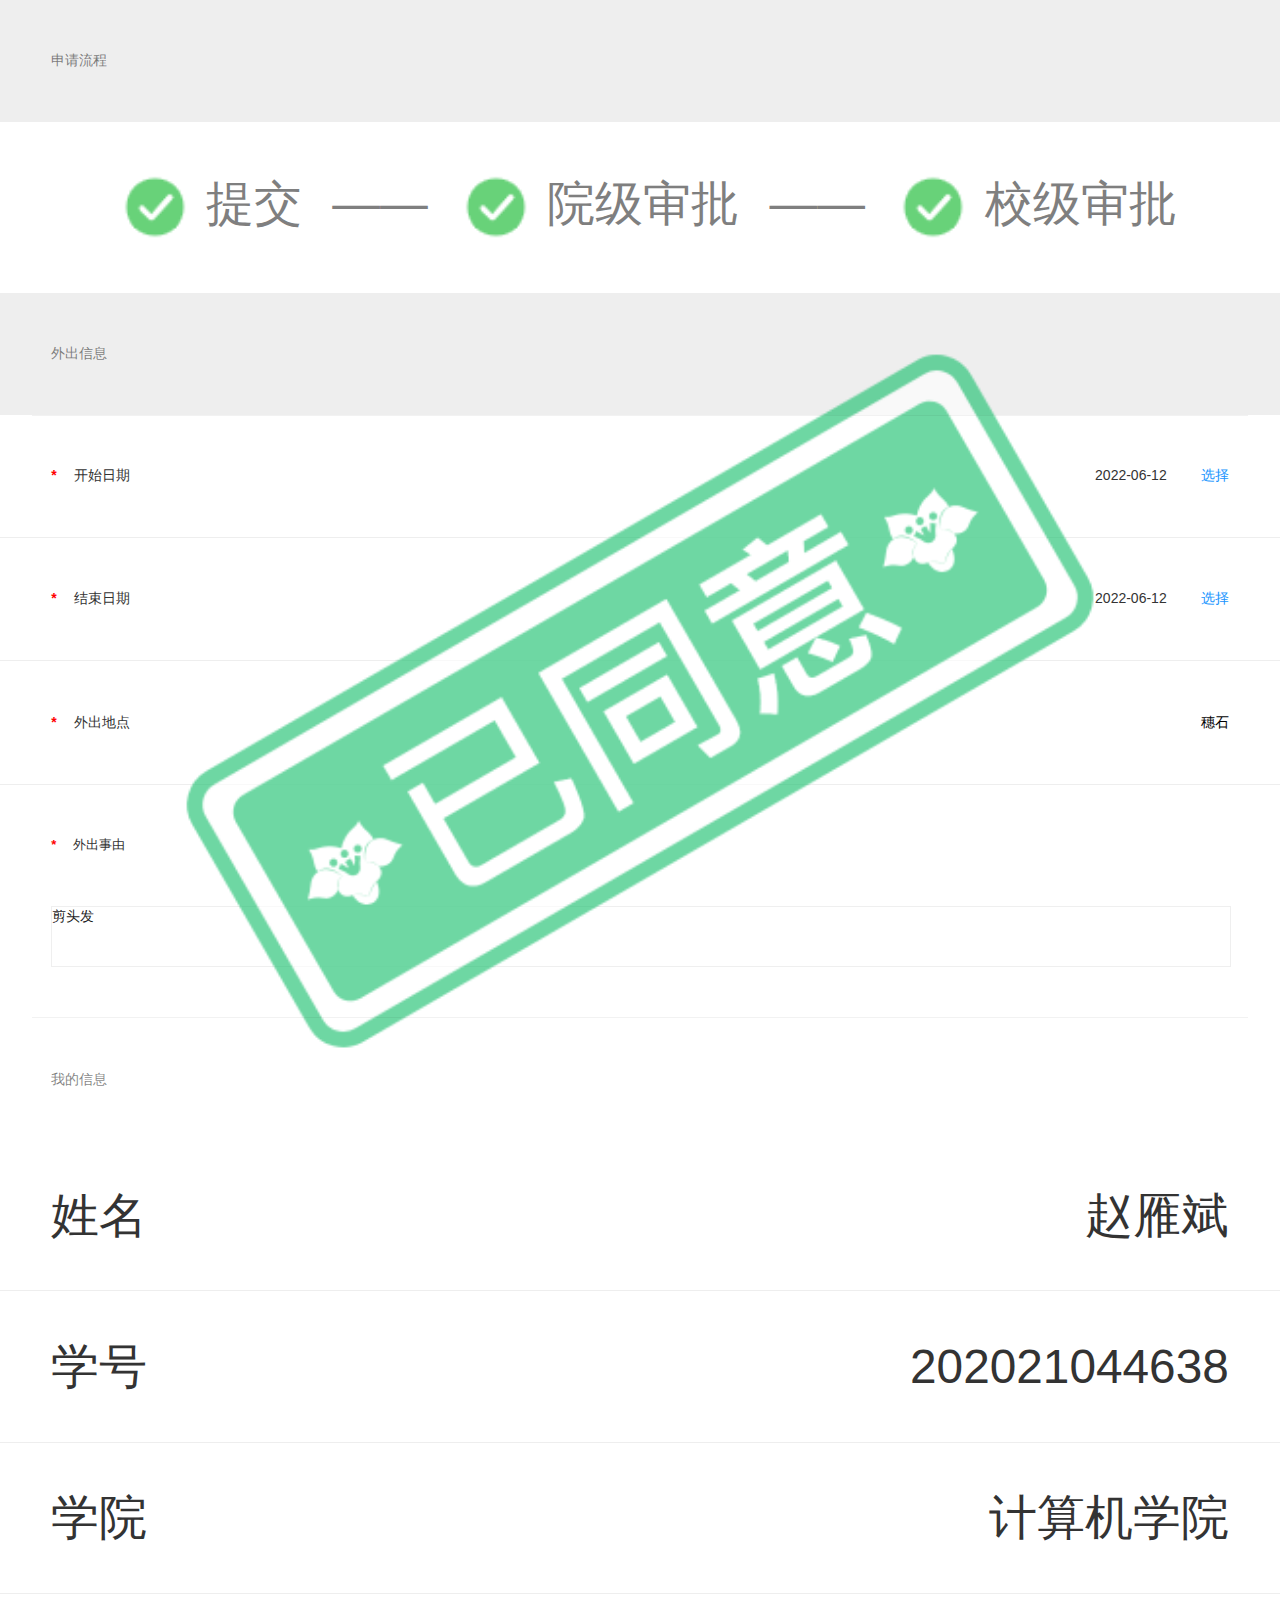
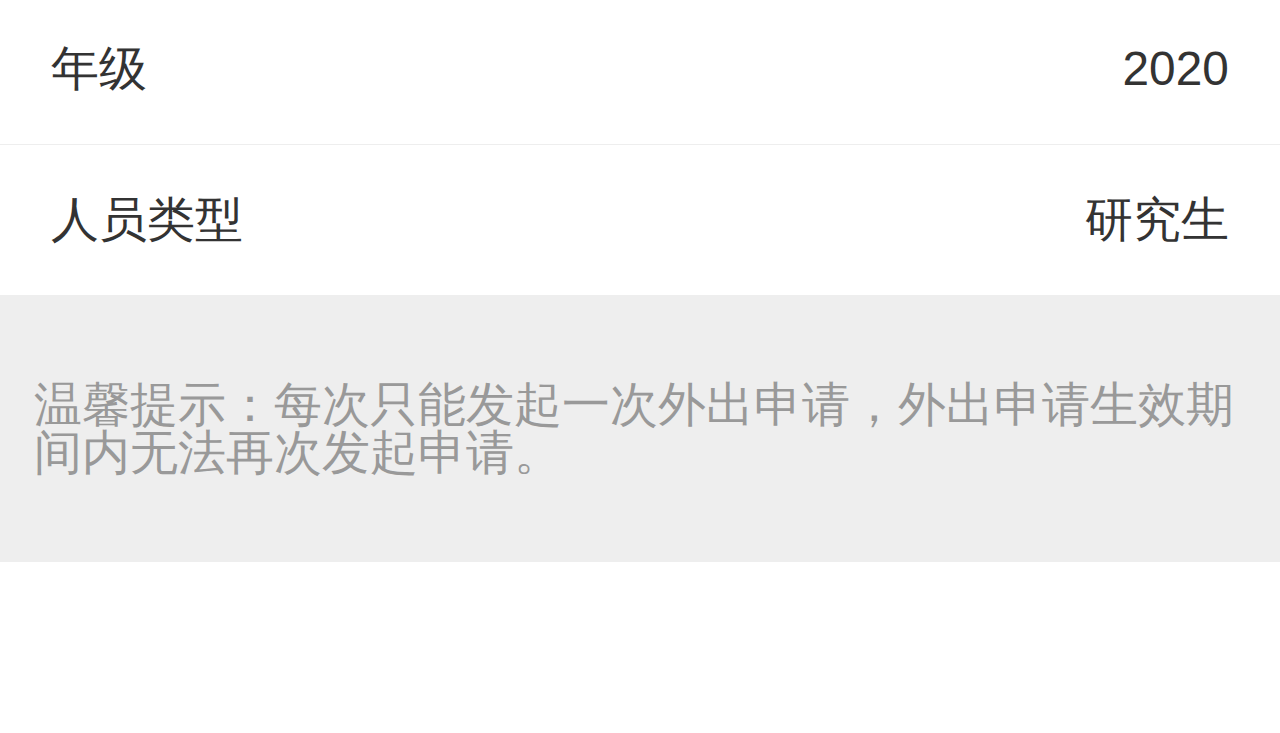
==== apply.html @ 16295811 "Update apply.html" ====
<!DOCTYPE html>
<!-- saved from url=(0040)http://42.193.177.31/door/out/apply.html -->
<html>
  <script type="text/javascript">
    var spector
    var captureOnLoad = false
    var captureOffScreen = false
    window.__SPECTOR_Canvases = []
    ;(function () {
      var __SPECTOR_Origin_EXTENSION_GetContext =
        HTMLCanvasElement.prototype.getContext
      HTMLCanvasElement.prototype.__SPECTOR_Origin_EXTENSION_GetContext =
        __SPECTOR_Origin_EXTENSION_GetContext

      if (typeof OffscreenCanvas !== 'undefined') {
        var __SPECTOR_Origin_EXTENSION_OffscreenGetContext =
          OffscreenCanvas.prototype.getContext
        OffscreenCanvas.prototype.__SPECTOR_Origin_EXTENSION_OffscreenGetContext =
          __SPECTOR_Origin_EXTENSION_OffscreenGetContext

        OffscreenCanvas.prototype.getContext = function () {
          var context = null
          if (!arguments.length) {
            return context
          }

          if (arguments.length === 1) {
            context = this.__SPECTOR_Origin_EXTENSION_OffscreenGetContext(
              arguments[0]
            )
            if (context === null) {
              return context
            }
          } else if (arguments.length === 2) {
            context = this.__SPECTOR_Origin_EXTENSION_OffscreenGetContext(
              arguments[0],
              arguments[1]
            )
            if (context === null) {
              return context
            }
          }

          var contextNames = [
            'webgl',
            'experimental-webgl',
            'webgl2',
            'experimental-webgl2',
          ]
          if (contextNames.indexOf(arguments[0]) !== -1) {
            // context.canvas.setAttribute("__spector_context_type", arguments[0]);
            // Notify the page a canvas is available.
            var myEvent = new CustomEvent('SpectorWebGLCanvasAvailableEvent')
            document.dispatchEvent(myEvent)
            this.id = 'Offscreen'
            window.__SPECTOR_Canvases.push(this)

            if (captureOnLoad) {
              // Ensures canvas is in the dom to capture the one we are currently tracking.
              if (false) {
                spector.captureContext(context, 500, false, false)
                captureOnLoad = false
              }
            }
          }

          return context
        }
      }

      HTMLCanvasElement.prototype.getContext = function () {
        var context = null
        if (!arguments.length) {
          return context
        }

        if (arguments.length === 1) {
          context = this.__SPECTOR_Origin_EXTENSION_GetContext(arguments[0])
          if (context === null) {
            return context
          }
        } else if (arguments.length === 2) {
          context = this.__SPECTOR_Origin_EXTENSION_GetContext(
            arguments[0],
            arguments[1]
          )
          if (context === null) {
            return context
          }
        }

        var contextNames = [
          'webgl',
          'experimental-webgl',
          'webgl2',
          'experimental-webgl2',
        ]
        if (contextNames.indexOf(arguments[0]) !== -1) {
          context.canvas.setAttribute('__spector_context_type', arguments[0])
          // Notify the page a canvas is available.
          var myEvent = new CustomEvent('SpectorWebGLCanvasAvailableEvent')
          document.dispatchEvent(myEvent)

          if (captureOffScreen) {
            var found = false
            for (var i = 0; i < window.__SPECTOR_Canvases.length; i++) {
              if (window.__SPECTOR_Canvases[i] === this) {
                found = true
                break
              }
            }
            if (!found) {
              window.__SPECTOR_Canvases.push(this)
            }
          }

          if (captureOnLoad) {
            // Ensures canvas is in the dom to capture the one we are currently tracking.
            if (this.parentElement || false) {
              spector.captureContext(context, 500, false, false)
              captureOnLoad = false
            }
          }
        }

        return context
      }
    })()
  </script>
  <head>
    <meta http-equiv="Content-Type" content="text/html; charset=UTF-8" />

    <meta name="x5-fullscreen" content="true" />
    <meta name="full-screen" content="yes" />
    <meta http-equiv="X-UA-Compatible" content="IE=edge" />
    <meta
      name="viewport"
      content="width=device-width,initial-scale=1,minimum-scale=1,maximum-scale=1,user-scalable=no"
    />
    <meta http-equiv="cache-control" content="max-age=0" />
    <meta http-equiv="cache-control" content="no-cache" />
    <meta http-equiv="expires" content="Tue, 01 Jan 1980 1:00:00 GMT" />
    <meta
      http-equiv="Cache-Control"
      content="no-cache, no-store, must-revalidate"
    />
    <meta http-equiv="Pragma" content="no-cache" />
    <meta http-equiv="Expires" content="0" />
    <title>外出申请</title>
    <link rel="stylesheet" href="./外出申请_files/layui.css" />
    <link rel="stylesheet" href="./外出申请_files/weui.css" />
    <link rel="stylesheet" href="./外出申请_files/apply.css" />
    <link
      id="layuicss-laydate"
      rel="stylesheet"
      href="./外出申请_files/laydate.css"
      media="all"
    />
    <link
      id="layuicss-layer"
      rel="stylesheet"
      href="./外出申请_files/layer.css"
      media="all"
    />
    <link
      id="layuicss-skincodecss"
      rel="stylesheet"
      href="./外出申请_files/code.css"
      media="all"
    />
  </head>
  <body>
    <div id="container">
      <!-- 加载中 -->
      <div class="loading_mask" style="display: none"></div>
      <div class="loading_tip" style="display: none">
        <div class="loading_img">
          <i class="weui-loading"></i>
        </div>
        <div class="">加载中...</div>
      </div>

      <div
        class="weui-toptips weui-toptips_warn"
        id="topTips"
        style="display: none"
      >
        错误提示
      </div>

      <div class="js_dialog" id="confirmDialog" style="display: none">
        <div class="weui-mask"></div>
        <div class="weui-dialog">
          <div class="weui-dialog__hd">
            <strong class="weui-dialog__title"></strong>
          </div>
          <div class="weui-dialog__bd" id="confirmText"></div>
          <div class="weui-dialog__ft">
            <a
              href="javascript:"
              class="weui-dialog__btn weui-dialog__btn_primary"
              id="confirmBtn"
              onclick="Global_FN.closeDialog()"
              >确认</a
            >
          </div>
        </div>
      </div>

      <div id="weuiToast" style="display: none">
        <div class="weui-mask_transparent"></div>
        <div class="weui-toast weui-toast_text">
          <p class="weui-toast__content" id="toastText"></p>
        </div>
      </div>

      <div class="main">
        <form class="input-group layui-form" lay-filter="filter_form">
          <div class="weui-cells__group weui-cells__group_form">
            <div class="weui-cells__title">申请流程</div>
            <div class="step_box">
              <div class="step line">
                <img src="./外出申请_files/true.png" /><span>提交</span>
              </div>
              <div class="step line">
                <img src="./外出申请_files/true.png" /><span>院级审批</span>
              </div>
              <div class="step">
                <img src="./外出申请_files/true.png" /><span>校级审批</span>
              </div>
            </div>

            <div class="weui-cells__title">外出信息</div>
            <div class="weui-cells weui-cells_form">
              <div class="info_list">
                <div><span class="bt">*</span>开始日期</div>
                <div class="form_select">
                  <div class="dOutStartDate">2022-06-12</div>
                  <span id="dOutStartDate">选择</span>
                </div>
              </div>

              <div class="info_list">
                <div><span class="bt">*</span>结束日期</div>
                <div class="form_select">
                  <div class="dOutEndDate">2022-06-12</div>
                  <span id="dOutEndDate">选择</span>
                </div>
              </div>

              <div class="info_list">
                <div><span class="bt">*</span>外出地点</div>
                <input
                  type="text"
                  name="sOutAddress"
                  placeholder="-"
                  autocomplete="off"
                  value="穗石"
                />
              </div>

              <div
                class="weui-input-row"
                style="padding: 0 .3rem .3rem; .3rem;"
              >
                <label class="smTitle"
                  ><span class="bt">*</span
                  ><span class="sNowAddr_required">外出事由</span>
                </label>
                <div class="weui-cell" style="padding: 0rem">
                  <div class="weui-cell__bd">
                    <textarea
                      class="weui-textarea"
                      name="sOutReason"
                      placeholder=""
                      rows="3"
                      style="border: 1px solid #efefef"
                    >
剪头发</textarea
                    >
                  </div>
                </div>
              </div>
            </div>

            <div class="weui-cells__title">我的信息</div>
            <div class="info_box">
              <div class="info_list"><span>姓名</span><span>赵雁斌</span></div>
              <div class="info_list">
                <span>学号</span><span>202021044638</span>
              </div>
              <div class="info_list">
                <span>学院</span><span>计算机学院</span>
              </div>
              <div class="info_list"><span>年级</span><span>2020</span></div>
              <div class="info_list">
                <span>人员类型</span><span>研究生</span>
              </div>
            </div>

            <div class="bottomTips">
              温馨提示：每次只能发起一次外出申请，外出申请生效期间内无法再次发起申请。
            </div>

            <div
              class="btn_add"
              onclick="Global_FN.sub()"
              style="display: none"
            >
              提交
            </div>
            <div
              class="btn_cancel"
              onclick="Global_FN.cancel()"
              style="display: none"
            >
              撤销
            </div>
          </div>
        </form>
      </div>

      <div class="logo_box" style="display: block">
        <img id="logo" src="./外出申请_files/pass.png" alt="" />
      </div>
      <div class="disabled_mask" style="display: block"></div>
    </div>

    <script
      type="text/javascript"
      src="./外出申请_files/layui.js.下载"
    ></script>
    <script type="text/javascript" src="./外出申请_files/weui.js.下载"></script>
    <script
      type="text/javascript"
      src="./外出申请_files/SysUtils.js.下载"
    ></script>
    <script src="./外出申请_files/jweixin-1.2.0.js.下载"></script>
    <script
      type="text/javascript"
      src="./外出申请_files/apply.js.下载"
    ></script>

    <script>
      mendeleyWebImporter = {
        downloadPdfs(e, t) {
          return this._call('downloadPdfs', [e, t])
        },
        open() {
          return this._call('open', [])
        },
        setLoginToken(e) {
          return this._call('setLoginToken', [e])
        },
        _call(methodName, methodArgs) {
          const id = Math.random()
          window.postMessage(
            { id, token: '0.821122293636531', methodName, methodArgs },
            'http://42.193.177.31'
          )
          return new Promise((resolve) => {
            const listener = window.addEventListener('message', (event) => {
              const data = event.data
              if (
                typeof data !== 'object' ||
                !('result' in data) ||
                data.id !== id
              )
                return
              window.removeEventListener('message', listener)
              resolve(data.result)
            })
          })
        },
      }
    </script>
  </body>
</html>
---- 外出申请_files/layui.css ----
.layui-inline,img{display:inline-block;vertical-align:middle}h1,h2,h3,h4,h5,h6{font-weight:400}a,body{color:#333}.layui-edge,.layui-header,.layui-inline,.layui-main{position:relative}.layui-edge,hr{height:0;overflow:hidden}.layui-layout-body,.layui-side,.layui-side-scroll{overflow-x:hidden}.layui-btn,.layui-edge,.layui-inline,img{vertical-align:middle}.layui-btn,.layui-disabled,.layui-icon,.layui-unselect{-moz-user-select:none;-webkit-user-select:none;-ms-user-select:none}.layui-edge,.layui-elip,hr{overflow:hidden}blockquote,body,button,dd,div,dl,dt,form,h1,h2,h3,h4,h5,h6,input,li,ol,p,pre,td,textarea,th,ul{margin:0;padding:0;-webkit-tap-highlight-color:rgba(0,0,0,0)}a:active,a:hover{outline:0}img{border:none}li{list-style:none}table{border-collapse:collapse;border-spacing:0}h4,h5,h6{font-size:100%}button,input,optgroup,option,select,textarea{font-family:inherit;font-size:inherit;font-style:inherit;font-weight:inherit;outline:0}pre{white-space:pre-wrap;white-space:-moz-pre-wrap;white-space:-pre-wrap;white-space:-o-pre-wrap;word-wrap:break-word}body{line-height:1.6;color:rgba(0,0,0,.85);font:14px Helvetica Neue,Helvetica,PingFang SC,Tahoma,Arial,sans-serif}hr{line-height:0;margin:10px 0;padding:0;border:none!important;border-bottom:1px solid #eee!important;clear:both;background:0 0}a{text-decoration:none}a:hover{color:#777}a cite{font-style:normal;*cursor:pointer}.layui-border-box,.layui-border-box *{box-sizing:border-box}.layui-box,.layui-box *{box-sizing:content-box}.layui-clear{clear:both;*zoom:1}.layui-clear:after{content:'\20';clear:both;*zoom:1;display:block;height:0}.layui-inline{*display:inline;*zoom:1}.layui-btn,.layui-btn-group,.layui-edge{display:inline-block}.layui-edge{width:0;border-width:6px;border-style:dashed;border-color:transparent}.layui-edge-top{top:-4px;border-bottom-color:#999;border-bottom-style:solid}.layui-edge-right{border-left-color:#999;border-left-style:solid}.layui-edge-bottom{top:2px;border-top-color:#999;border-top-style:solid}.layui-edge-left{border-right-color:#999;border-right-style:solid}.layui-elip{text-overflow:ellipsis;white-space:nowrap}.layui-disabled,.layui-disabled:hover{color:#d2d2d2!important;cursor:not-allowed!important}.layui-circle{border-radius:100%}.layui-show{display:block!important}.layui-hide{display:none!important}.layui-show-v{visibility:visible!important}.layui-hide-v{visibility:hidden!important}@font-face{font-family:layui-icon;src:url(../font/iconfont.eot?v=256);src:url(../font/iconfont.eot?v=256#iefix) format('embedded-opentype'),url(../font/iconfont.woff2?v=256) format('woff2'),url(../font/iconfont.woff?v=256) format('woff'),url(../font/iconfont.ttf?v=256) format('truetype'),url(../font/iconfont.svg?v=256#layui-icon) format('svg')}.layui-icon{font-family:layui-icon!important;font-size:16px;font-style:normal;-webkit-font-smoothing:antialiased;-moz-osx-font-smoothing:grayscale}.layui-icon-reply-fill:before{content:"\e611"}.layui-icon-set-fill:before{content:"\e614"}.layui-icon-menu-fill:before{content:"\e60f"}.layui-icon-search:before{content:"\e615"}.layui-icon-share:before{content:"\e641"}.layui-icon-set-sm:before{content:"\e620"}.layui-icon-engine:before{content:"\e628"}.layui-icon-close:before{content:"\1006"}.layui-icon-close-fill:before{content:"\1007"}.layui-icon-chart-screen:before{content:"\e629"}.layui-icon-star:before{content:"\e600"}.layui-icon-circle-dot:before{content:"\e617"}.layui-icon-chat:before{content:"\e606"}.layui-icon-release:before{content:"\e609"}.layui-icon-list:before{content:"\e60a"}.layui-icon-chart:before{content:"\e62c"}.layui-icon-ok-circle:before{content:"\1005"}.layui-icon-layim-theme:before{content:"\e61b"}.layui-icon-table:before{content:"\e62d"}.layui-icon-right:before{content:"\e602"}.layui-icon-left:before{content:"\e603"}.layui-icon-cart-simple:before{content:"\e698"}.layui-icon-face-cry:before{content:"\e69c"}.layui-icon-face-smile:before{content:"\e6af"}.layui-icon-survey:before{content:"\e6b2"}.layui-icon-tree:before{content:"\e62e"}.layui-icon-ie:before{content:"\e7bb"}.layui-icon-upload-circle:before{content:"\e62f"}.layui-icon-add-circle:before{content:"\e61f"}.layui-icon-download-circle:before{content:"\e601"}.layui-icon-templeate-1:before{content:"\e630"}.layui-icon-util:before{content:"\e631"}.layui-icon-face-surprised:before{content:"\e664"}.layui-icon-edit:before{content:"\e642"}.layui-icon-speaker:before{content:"\e645"}.layui-icon-down:before{content:"\e61a"}.layui-icon-file:before{content:"\e621"}.layui-icon-layouts:before{content:"\e632"}.layui-icon-rate-half:before{content:"\e6c9"}.layui-icon-add-circle-fine:before{content:"\e608"}.layui-icon-prev-circle:before{content:"\e633"}.layui-icon-read:before{content:"\e705"}.layui-icon-404:before{content:"\e61c"}.layui-icon-carousel:before{content:"\e634"}.layui-icon-help:before{content:"\e607"}.layui-icon-code-circle:before{content:"\e635"}.layui-icon-windows:before{content:"\e67f"}.layui-icon-water:before{content:"\e636"}.layui-icon-username:before{content:"\e66f"}.layui-icon-find-fill:before{content:"\e670"}.layui-icon-about:before{content:"\e60b"}.layui-icon-location:before{content:"\e715"}.layui-icon-up:before{content:"\e619"}.layui-icon-pause:before{content:"\e651"}.layui-icon-date:before{content:"\e637"}.layui-icon-layim-uploadfile:before{content:"\e61d"}.layui-icon-delete:before{content:"\e640"}.layui-icon-play:before{content:"\e652"}.layui-icon-top:before{content:"\e604"}.layui-icon-firefox:before{content:"\e686"}.layui-icon-friends:before{content:"\e612"}.layui-icon-refresh-3:before{content:"\e9aa"}.layui-icon-ok:before{content:"\e605"}.layui-icon-layer:before{content:"\e638"}.layui-icon-face-smile-fine:before{content:"\e60c"}.layui-icon-dollar:before{content:"\e659"}.layui-icon-group:before{content:"\e613"}.layui-icon-layim-download:before{content:"\e61e"}.layui-icon-picture-fine:before{content:"\e60d"}.layui-icon-link:before{content:"\e64c"}.layui-icon-diamond:before{content:"\e735"}.layui-icon-log:before{content:"\e60e"}.layui-icon-key:before{content:"\e683"}.layui-icon-rate-solid:before{content:"\e67a"}.layui-icon-fonts-del:before{content:"\e64f"}.layui-icon-unlink:before{content:"\e64d"}.layui-icon-fonts-clear:before{content:"\e639"}.layui-icon-triangle-r:before{content:"\e623"}.layui-icon-circle:before{content:"\e63f"}.layui-icon-radio:before{content:"\e643"}.layui-icon-align-center:before{content:"\e647"}.layui-icon-align-right:before{content:"\e648"}.layui-icon-align-left:before{content:"\e649"}.layui-icon-loading-1:before{content:"\e63e"}.layui-icon-return:before{content:"\e65c"}.layui-icon-fonts-strong:before{content:"\e62b"}.layui-icon-upload:before{content:"\e67c"}.layui-icon-dialogue:before{content:"\e63a"}.layui-icon-video:before{content:"\e6ed"}.layui-icon-headset:before{content:"\e6fc"}.layui-icon-cellphone-fine:before{content:"\e63b"}.layui-icon-add-1:before{content:"\e654"}.layui-icon-face-smile-b:before{content:"\e650"}.layui-icon-fonts-html:before{content:"\e64b"}.layui-icon-screen-full:before{content:"\e622"}.layui-icon-form:before{content:"\e63c"}.layui-icon-cart:before{content:"\e657"}.layui-icon-camera-fill:before{content:"\e65d"}.layui-icon-tabs:before{content:"\e62a"}.layui-icon-heart-fill:before{content:"\e68f"}.layui-icon-fonts-code:before{content:"\e64e"}.layui-icon-ios:before{content:"\e680"}.layui-icon-at:before{content:"\e687"}.layui-icon-fire:before{content:"\e756"}.layui-icon-set:before{content:"\e716"}.layui-icon-fonts-u:before{content:"\e646"}.layui-icon-triangle-d:before{content:"\e625"}.layui-icon-tips:before{content:"\e702"}.layui-icon-picture:before{content:"\e64a"}.layui-icon-more-vertical:before{content:"\e671"}.layui-icon-bluetooth:before{content:"\e689"}.layui-icon-flag:before{content:"\e66c"}.layui-icon-loading:before{content:"\e63d"}.layui-icon-fonts-i:before{content:"\e644"}.layui-icon-refresh-1:before{content:"\e666"}.layui-icon-rmb:before{content:"\e65e"}.layui-icon-addition:before{content:"\e624"}.layui-icon-home:before{content:"\e68e"}.layui-icon-time:before{content:"\e68d"}.layui-icon-user:before{content:"\e770"}.layui-icon-notice:before{content:"\e667"}.layui-icon-chrome:before{content:"\e68a"}.layui-icon-edge:before{content:"\e68b"}.layui-icon-login-weibo:before{content:"\e675"}.layui-icon-voice:before{content:"\e688"}.layui-icon-upload-drag:before{content:"\e681"}.layui-icon-login-qq:before{content:"\e676"}.layui-icon-snowflake:before{content:"\e6b1"}.layui-icon-heart:before{content:"\e68c"}.layui-icon-logout:before{content:"\e682"}.layui-icon-file-b:before{content:"\e655"}.layui-icon-template:before{content:"\e663"}.layui-icon-transfer:before{content:"\e691"}.layui-icon-auz:before{content:"\e672"}.layui-icon-console:before{content:"\e665"}.layui-icon-app:before{content:"\e653"}.layui-icon-prev:before{content:"\e65a"}.layui-icon-website:before{content:"\e7ae"}.layui-icon-next:before{content:"\e65b"}.layui-icon-component:before{content:"\e857"}.layui-icon-android:before{content:"\e684"}.layui-icon-more:before{content:"\e65f"}.layui-icon-login-wechat:before{content:"\e677"}.layui-icon-shrink-right:before{content:"\e668"}.layui-icon-spread-left:before{content:"\e66b"}.layui-icon-camera:before{content:"\e660"}.layui-icon-note:before{content:"\e66e"}.layui-icon-refresh:before{content:"\e669"}.layui-icon-female:before{content:"\e661"}.layui-icon-male:before{content:"\e662"}.layui-icon-screen-restore:before{content:"\e758"}.layui-icon-password:before{content:"\e673"}.layui-icon-senior:before{content:"\e674"}.layui-icon-theme:before{content:"\e66a"}.layui-icon-tread:before{content:"\e6c5"}.layui-icon-praise:before{content:"\e6c6"}.layui-icon-star-fill:before{content:"\e658"}.layui-icon-rate:before{content:"\e67b"}.layui-icon-template-1:before{content:"\e656"}.layui-icon-vercode:before{content:"\e679"}.layui-icon-service:before{content:"\e626"}.layui-icon-cellphone:before{content:"\e678"}.layui-icon-print:before{content:"\e66d"}.layui-icon-cols:before{content:"\e610"}.layui-icon-wifi:before{content:"\e7e0"}.layui-icon-export:before{content:"\e67d"}.layui-icon-rss:before{content:"\e808"}.layui-icon-slider:before{content:"\e714"}.layui-icon-email:before{content:"\e618"}.layui-icon-subtraction:before{content:"\e67e"}.layui-icon-mike:before{content:"\e6dc"}.layui-icon-light:before{content:"\e748"}.layui-icon-gift:before{content:"\e627"}.layui-icon-mute:before{content:"\e685"}.layui-icon-reduce-circle:before{content:"\e616"}.layui-icon-music:before{content:"\e690"}.layui-main{width:1140px;margin:0 auto}.layui-header{z-index:1000;height:60px}.layui-header a:hover{transition:all .5s;-webkit-transition:all .5s}.layui-side{position:fixed;left:0;top:0;bottom:0;z-index:999;width:200px}.layui-side-scroll{position:relative;width:220px;height:100%}.layui-body{position:relative;left:200px;right:0;top:0;bottom:0;z-index:900;width:auto;box-sizing:border-box}.layui-layout-admin .layui-header{position:fixed;top:0;left:0;right:0;background-color:#23262E}.layui-layout-admin .layui-side{top:60px;width:200px;overflow-x:hidden}.layui-layout-admin .layui-body{position:absolute;top:60px;padding-bottom:44px}.layui-layout-admin .layui-main{width:auto;margin:0 15px}.layui-layout-admin .layui-footer{position:fixed;left:200px;right:0;bottom:0;z-index:990;height:44px;line-height:44px;padding:0 15px;box-shadow:-1px 0 4px rgb(0 0 0 / 12%);background-color:#FAFAFA}.layui-layout-admin .layui-logo{position:absolute;left:0;top:0;width:200px;height:100%;line-height:60px;text-align:center;color:#009688;font-size:16px;box-shadow:0 1px 2px 0 rgb(0 0 0 / 15%)}.layui-layout-admin .layui-header .layui-nav{background:0 0}.layui-layout-left{position:absolute!important;left:200px;top:0}.layui-layout-right{position:absolute!important;right:0;top:0}.layui-container{position:relative;margin:0 auto;padding:0 15px;box-sizing:border-box}.layui-fluid{position:relative;margin:0 auto;padding:0 15px}.layui-row:after,.layui-row:before{content:"";display:block;clear:both}.layui-col-lg1,.layui-col-lg10,.layui-col-lg11,.layui-col-lg12,.layui-col-lg2,.layui-col-lg3,.layui-col-lg4,.layui-col-lg5,.layui-col-lg6,.layui-col-lg7,.layui-col-lg8,.layui-col-lg9,.layui-col-md1,.layui-col-md10,.layui-col-md11,.layui-col-md12,.layui-col-md2,.layui-col-md3,.layui-col-md4,.layui-col-md5,.layui-col-md6,.layui-col-md7,.layui-col-md8,.layui-col-md9,.layui-col-sm1,.layui-col-sm10,.layui-col-sm11,.layui-col-sm12,.layui-col-sm2,.layui-col-sm3,.layui-col-sm4,.layui-col-sm5,.layui-col-sm6,.layui-col-sm7,.layui-col-sm8,.layui-col-sm9,.layui-col-xs1,.layui-col-xs10,.layui-col-xs11,.layui-col-xs12,.layui-col-xs2,.layui-col-xs3,.layui-col-xs4,.layui-col-xs5,.layui-col-xs6,.layui-col-xs7,.layui-col-xs8,.layui-col-xs9{position:relative;display:block;box-sizing:border-box}.layui-col-xs1,.layui-col-xs10,.layui-col-xs11,.layui-col-xs12,.layui-col-xs2,.layui-col-xs3,.layui-col-xs4,.layui-col-xs5,.layui-col-xs6,.layui-col-xs7,.layui-col-xs8,.layui-col-xs9{float:left}.layui-col-xs1{width:8.33333333%}.layui-col-xs2{width:16.66666667%}.layui-col-xs3{width:25%}.layui-col-xs4{width:33.33333333%}.layui-col-xs5{width:41.66666667%}.layui-col-xs6{width:50%}.layui-col-xs7{width:58.33333333%}.layui-col-xs8{width:66.66666667%}.layui-col-xs9{width:75%}.layui-col-xs10{width:83.33333333%}.layui-col-xs11{width:91.66666667%}.layui-col-xs12{width:100%}.layui-col-xs-offset1{margin-left:8.33333333%}.layui-col-xs-offset2{margin-left:16.66666667%}.layui-col-xs-offset3{margin-left:25%}.layui-col-xs-offset4{margin-left:33.33333333%}.layui-col-xs-offset5{margin-left:41.66666667%}.layui-col-xs-offset6{margin-left:50%}.layui-col-xs-offset7{margin-left:58.33333333%}.layui-col-xs-offset8{margin-left:66.66666667%}.layui-col-xs-offset9{margin-left:75%}.layui-col-xs-offset10{margin-left:83.33333333%}.layui-col-xs-offset11{margin-left:91.66666667%}.layui-col-xs-offset12{margin-left:100%}@media screen and (max-width:768px){.layui-hide-xs{display:none!important}.layui-show-xs-block{display:block!important}.layui-show-xs-inline{display:inline!important}.layui-show-xs-inline-block{display:inline-block!important}}@media screen and (min-width:768px){.layui-container{width:750px}.layui-hide-sm{display:none!important}.layui-show-sm-block{display:block!important}.layui-show-sm-inline{display:inline!important}.layui-show-sm-inline-block{display:inline-block!important}.layui-col-sm1,.layui-col-sm10,.layui-col-sm11,.layui-col-sm12,.layui-col-sm2,.layui-col-sm3,.layui-col-sm4,.layui-col-sm5,.layui-col-sm6,.layui-col-sm7,.layui-col-sm8,.layui-col-sm9{float:left}.layui-col-sm1{width:8.33333333%}.layui-col-sm2{width:16.66666667%}.layui-col-sm3{width:25%}.layui-col-sm4{width:33.33333333%}.layui-col-sm5{width:41.66666667%}.layui-col-sm6{width:50%}.layui-col-sm7{width:58.33333333%}.layui-col-sm8{width:66.66666667%}.layui-col-sm9{width:75%}.layui-col-sm10{width:83.33333333%}.layui-col-sm11{width:91.66666667%}.layui-col-sm12{width:100%}.layui-col-sm-offset1{margin-left:8.33333333%}.layui-col-sm-offset2{margin-left:16.66666667%}.layui-col-sm-offset3{margin-left:25%}.layui-col-sm-offset4{margin-left:33.33333333%}.layui-col-sm-offset5{margin-left:41.66666667%}.layui-col-sm-offset6{margin-left:50%}.layui-col-sm-offset7{margin-left:58.33333333%}.layui-col-sm-offset8{margin-left:66.66666667%}.layui-col-sm-offset9{margin-left:75%}.layui-col-sm-offset10{margin-left:83.33333333%}.layui-col-sm-offset11{margin-left:91.66666667%}.layui-col-sm-offset12{margin-left:100%}}@media screen and (min-width:992px){.layui-container{width:970px}.layui-hide-md{display:none!important}.layui-show-md-block{display:block!important}.layui-show-md-inline{display:inline!important}.layui-show-md-inline-block{display:inline-block!important}.layui-col-md1,.layui-col-md10,.layui-col-md11,.layui-col-md12,.layui-col-md2,.layui-col-md3,.layui-col-md4,.layui-col-md5,.layui-col-md6,.layui-col-md7,.layui-col-md8,.layui-col-md9{float:left}.layui-col-md1{width:8.33333333%}.layui-col-md2{width:16.66666667%}.layui-col-md3{width:25%}.layui-col-md4{width:33.33333333%}.layui-col-md5{width:41.66666667%}.layui-col-md6{width:50%}.layui-col-md7{width:58.33333333%}.layui-col-md8{width:66.66666667%}.layui-col-md9{width:75%}.layui-col-md10{width:83.33333333%}.layui-col-md11{width:91.66666667%}.layui-col-md12{width:100%}.layui-col-md-offset1{margin-left:8.33333333%}.layui-col-md-offset2{margin-left:16.66666667%}.layui-col-md-offset3{margin-left:25%}.layui-col-md-offset4{margin-left:33.33333333%}.layui-col-md-offset5{margin-left:41.66666667%}.layui-col-md-offset6{margin-left:50%}.layui-col-md-offset7{margin-left:58.33333333%}.layui-col-md-offset8{margin-left:66.66666667%}.layui-col-md-offset9{margin-left:75%}.layui-col-md-offset10{margin-left:83.33333333%}.layui-col-md-offset11{margin-left:91.66666667%}.layui-col-md-offset12{margin-left:100%}}@media screen and (min-width:1200px){.layui-container{width:1170px}.layui-hide-lg{display:none!important}.layui-show-lg-block{display:block!important}.layui-show-lg-inline{display:inline!important}.layui-show-lg-inline-block{display:inline-block!important}.layui-col-lg1,.layui-col-lg10,.layui-col-lg11,.layui-col-lg12,.layui-col-lg2,.layui-col-lg3,.layui-col-lg4,.layui-col-lg5,.layui-col-lg6,.layui-col-lg7,.layui-col-lg8,.layui-col-lg9{float:left}.layui-col-lg1{width:8.33333333%}.layui-col-lg2{width:16.66666667%}.layui-col-lg3{width:25%}.layui-col-lg4{width:33.33333333%}.layui-col-lg5{width:41.66666667%}.layui-col-lg6{width:50%}.layui-col-lg7{width:58.33333333%}.layui-col-lg8{width:66.66666667%}.layui-col-lg9{width:75%}.layui-col-lg10{width:83.33333333%}.layui-col-lg11{width:91.66666667%}.layui-col-lg12{width:100%}.layui-col-lg-offset1{margin-left:8.33333333%}.layui-col-lg-offset2{margin-left:16.66666667%}.layui-col-lg-offset3{margin-left:25%}.layui-col-lg-offset4{margin-left:33.33333333%}.layui-col-lg-offset5{margin-left:41.66666667%}.layui-col-lg-offset6{margin-left:50%}.layui-col-lg-offset7{margin-left:58.33333333%}.layui-col-lg-offset8{margin-left:66.66666667%}.layui-col-lg-offset9{margin-left:75%}.layui-col-lg-offset10{margin-left:83.33333333%}.layui-col-lg-offset11{margin-left:91.66666667%}.layui-col-lg-offset12{margin-left:100%}}.layui-col-space1{margin:-.5px}.layui-col-space1>*{padding:.5px}.layui-col-space2{margin:-1px}.layui-col-space2>*{padding:1px}.layui-col-space4{margin:-2px}.layui-col-space4>*{padding:2px}.layui-col-space5{margin:-2.5px}.layui-col-space5>*{padding:2.5px}.layui-col-space6{margin:-3px}.layui-col-space6>*{padding:3px}.layui-col-space8{margin:-4px}.layui-col-space8>*{padding:4px}.layui-col-space10{margin:-5px}.layui-col-space10>*{padding:5px}.layui-col-space12{margin:-6px}.layui-col-space12>*{padding:6px}.layui-col-space14{margin:-7px}.layui-col-space14>*{padding:7px}.layui-col-space15{margin:-7.5px}.layui-col-space15>*{padding:7.5px}.layui-col-space16{margin:-8px}.layui-col-space16>*{padding:8px}.layui-col-space18{margin:-9px}.layui-col-space18>*{padding:9px}.layui-col-space20{margin:-10px}.layui-col-space20>*{padding:10px}.layui-col-space22{margin:-11px}.layui-col-space22>*{padding:11px}.layui-col-space24{margin:-12px}.layui-col-space24>*{padding:12px}.layui-col-space25{margin:-12.5px}.layui-col-space25>*{padding:12.5px}.layui-col-space26{margin:-13px}.layui-col-space26>*{padding:13px}.layui-col-space28{margin:-14px}.layui-col-space28>*{padding:14px}.layui-col-space30{margin:-15px}.layui-col-space30>*{padding:15px}.layui-btn,.layui-input,.layui-select,.layui-textarea,.layui-upload-button{outline:0;-webkit-appearance:none;transition:all .3s;-webkit-transition:all .3s;box-sizing:border-box}.layui-elem-quote{margin-bottom:10px;padding:15px;line-height:1.6;border-left:5px solid #5FB878;border-radius:0 2px 2px 0;background-color:#FAFAFA}.layui-quote-nm{border-style:solid;border-width:1px 1px 1px 5px;background:0 0}.layui-elem-field{margin-bottom:10px;padding:0;border-width:1px;border-style:solid}.layui-elem-field legend{margin-left:20px;padding:0 10px;font-size:20px;font-weight:300}.layui-field-title{margin:10px 0 20px;border-width:1px 0 0}.layui-field-box{padding:15px}.layui-field-title .layui-field-box{padding:10px 0}.layui-progress{position:relative;height:6px;border-radius:20px;background-color:#eee}.layui-progress-bar{position:absolute;left:0;top:0;width:0;max-width:100%;height:6px;border-radius:20px;text-align:right;background-color:#5FB878;transition:all .3s;-webkit-transition:all .3s}.layui-progress-big,.layui-progress-big .layui-progress-bar{height:18px;line-height:18px}.layui-progress-text{position:relative;top:-20px;line-height:18px;font-size:12px;color:#666}.layui-progress-big .layui-progress-text{position:static;padding:0 10px;color:#fff}.layui-collapse{border-width:1px;border-style:solid;border-radius:2px}.layui-colla-content,.layui-colla-item{border-top-width:1px;border-top-style:solid}.layui-colla-item:first-child{border-top:none}.layui-colla-title{position:relative;height:42px;line-height:42px;padding:0 15px 0 35px;color:#333;background-color:#FAFAFA;cursor:pointer;font-size:14px;overflow:hidden}.layui-colla-content{display:none;padding:10px 15px;line-height:1.6;color:#666}.layui-colla-icon{position:absolute;left:15px;top:0;font-size:14px}.layui-card-body,.layui-card-header,.layui-form-label,.layui-form-mid,.layui-form-select,.layui-input-block,.layui-input-inline,.layui-panel,.layui-textarea{position:relative}.layui-card{margin-bottom:15px;border-radius:2px;background-color:#fff;box-shadow:0 1px 2px 0 rgba(0,0,0,.05)}.layui-card:last-child{margin-bottom:0}.layui-card-header{height:42px;line-height:42px;padding:0 15px;border-bottom:1px solid #f6f6f6;color:#333;border-radius:2px 2px 0 0;font-size:14px}.layui-card-body{padding:10px 15px;line-height:24px}.layui-card-body[pad15]{padding:15px}.layui-card-body[pad20]{padding:20px}.layui-card-body .layui-table{margin:5px 0}.layui-card .layui-tab{margin:0}.layui-panel{border-width:1px;border-style:solid;border-radius:2px;box-shadow:1px 1px 4px rgb(0 0 0 / 8%);background-color:#fff;color:#666}.layui-bg-black,.layui-bg-blue,.layui-bg-cyan,.layui-bg-green,.layui-bg-orange,.layui-bg-red{color:#fff!important}.layui-panel-window{position:relative;padding:15px;border-radius:0;border-top:5px solid #eee;background-color:#fff}.layui-border,.layui-border-black,.layui-border-blue,.layui-border-cyan,.layui-border-green,.layui-border-orange,.layui-border-red{border-width:1px;border-style:solid}.layui-auxiliar-moving{position:fixed;left:0;right:0;top:0;bottom:0;width:100%;height:100%;background:0 0;z-index:9999999999}.layui-bg-red{background-color:#FF5722!important}.layui-bg-orange{background-color:#FFB800!important}.layui-bg-green{background-color:#009688!important}.layui-bg-cyan{background-color:#2F4056!important}.layui-bg-blue{background-color:#1E9FFF!important}.layui-bg-black{background-color:#393D49!important}.layui-bg-gray{background-color:#FAFAFA!important;color:#666!important}.layui-badge-rim,.layui-border,.layui-colla-content,.layui-colla-item,.layui-collapse,.layui-elem-field,.layui-form-pane .layui-form-item[pane],.layui-form-pane .layui-form-label,.layui-input,.layui-layedit,.layui-layedit-tool,.layui-panel,.layui-quote-nm,.layui-select,.layui-tab-bar,.layui-tab-card,.layui-tab-title,.layui-tab-title .layui-this:after,.layui-textarea{border-color:#eee}.layui-border{color:#666!important}.layui-border-red{border-color:#FF5722!important;color:#FF5722!important}.layui-border-orange{border-color:#FFB800!important;color:#FFB800!important}.layui-border-green{border-color:#009688!important;color:#009688!important}.layui-border-cyan{border-color:#2F4056!important;color:#2F4056!important}.layui-border-blue{border-color:#1E9FFF!important;color:#1E9FFF!important}.layui-border-black{border-color:#393D49!important;color:#393D49!important}.layui-timeline-item:before{background-color:#eee}.layui-text{line-height:1.6;font-size:14px;color:#666}.layui-text h1,.layui-text h2,.layui-text h3{font-weight:500;color:#333}.layui-text h1{font-size:30px}.layui-text h2{font-size:24px}.layui-text h3{font-size:18px}.layui-text a:not(.layui-btn){color:#01AAED}.layui-text a:not(.layui-btn):hover{text-decoration:underline}.layui-text ul{padding:5px 0 5px 15px}.layui-text ul li{margin-top:5px;list-style-type:disc}.layui-text em,.layui-word-aux{color:#999!important;padding-left:5px!important;padding-right:5px!important}.layui-text p{margin:10px 0}.layui-text p:first-child{margin-top:0}.layui-font-12{font-size:12px!important}.layui-font-14{font-size:14px!important}.layui-font-16{font-size:16px!important}.layui-font-18{font-size:18px!important}.layui-font-20{font-size:20px!important}.layui-font-red{color:#FF5722!important}.layui-font-orange{color:#FFB800!important}.layui-font-green{color:#009688!important}.layui-font-cyan{color:#2F4056!important}.layui-font-blue{color:#01AAED!important}.layui-font-black{color:#000!important}.layui-font-gray{color:#c2c2c2!important}.layui-btn{height:38px;line-height:38px;border:1px solid transparent;padding:0 18px;background-color:#009688;color:#fff;white-space:nowrap;text-align:center;font-size:14px;border-radius:2px;cursor:pointer}.layui-btn:hover{opacity:.8;filter:alpha(opacity=80);color:#fff}.layui-btn:active{opacity:1;filter:alpha(opacity=100)}.layui-btn+.layui-btn{margin-left:10px}.layui-btn-container{font-size:0}.layui-btn-container .layui-btn{margin-right:10px;margin-bottom:10px}.layui-btn-container .layui-btn+.layui-btn{margin-left:0}.layui-table .layui-btn-container .layui-btn{margin-bottom:9px}.layui-btn-radius{border-radius:100px}.layui-btn .layui-icon{padding:0 2px;vertical-align:middle\9;vertical-align:bottom}.layui-btn-primary{border-color:#d2d2d2;background:0 0;color:#666}.layui-btn-primary:hover{border-color:#009688;color:#333}.layui-btn-normal{background-color:#1E9FFF}.layui-btn-warm{background-color:#FFB800}.layui-btn-danger{background-color:#FF5722}.layui-btn-checked{background-color:#5FB878}.layui-btn-disabled,.layui-btn-disabled:active,.layui-btn-disabled:hover{border-color:#eee!important;background-color:#FBFBFB!important;color:#d2d2d2!important;cursor:not-allowed!important;opacity:1}.layui-btn-lg{height:44px;line-height:44px;padding:0 25px;font-size:16px}.layui-btn-sm{height:30px;line-height:30px;padding:0 10px;font-size:12px}.layui-btn-xs{height:22px;line-height:22px;padding:0 5px;font-size:12px}.layui-btn-xs i{font-size:12px!important}.layui-btn-group{vertical-align:middle;font-size:0}.layui-btn-group .layui-btn{margin-left:0!important;margin-right:0!important;border-left:1px solid rgba(255,255,255,.5);border-radius:0}.layui-btn-group .layui-btn-primary{border-left:none}.layui-btn-group .layui-btn-primary:hover{border-color:#d2d2d2;color:#009688}.layui-btn-group .layui-btn:first-child{border-left:none;border-radius:2px 0 0 2px}.layui-btn-group .layui-btn-primary:first-child{border-left:1px solid #d2d2d2}.layui-btn-group .layui-btn:last-child{border-radius:0 2px 2px 0}.layui-btn-group .layui-btn+.layui-btn{margin-left:0}.layui-btn-group+.layui-btn-group{margin-left:10px}.layui-btn-fluid{width:100%}.layui-input,.layui-select,.layui-textarea{height:38px;line-height:1.3;line-height:38px\9;border-width:1px;border-style:solid;background-color:#fff;border-radius:2px}.layui-input::-webkit-input-placeholder,.layui-select::-webkit-input-placeholder,.layui-textarea::-webkit-input-placeholder{line-height:1.3}.layui-input,.layui-textarea{display:block;width:100%;padding-left:10px}.layui-input:hover,.layui-textarea:hover{border-color:#eee!important}.layui-input:focus,.layui-textarea:focus{border-color:#d2d2d2!important}.layui-textarea{min-height:100px;height:auto;line-height:20px;padding:6px 10px;resize:vertical}.layui-select{padding:0 10px}.layui-form input[type=checkbox],.layui-form input[type=radio],.layui-form select{display:none}.layui-form [lay-ignore]{display:initial}.layui-form-item{margin-bottom:15px;clear:both;*zoom:1}.layui-form-item:after{content:'\20';clear:both;*zoom:1;display:block;height:0}.layui-form-label{float:left;display:block;padding:9px 15px;width:80px;font-weight:400;line-height:20px;text-align:right}.layui-form-label-col{display:block;float:none;padding:9px 0;line-height:20px;text-align:left}.layui-form-item .layui-inline{margin-bottom:5px;margin-right:10px}.layui-input-block{margin-left:110px;min-height:36px}.layui-input-inline{display:inline-block;vertical-align:middle}.layui-form-item .layui-input-inline{float:left;width:190px;margin-right:10px}.layui-form-text .layui-input-inline{width:auto}.layui-form-mid{float:left;display:block;padding:9px 0!important;line-height:20px;margin-right:10px}.layui-form-danger+.layui-form-select .layui-input,.layui-form-danger:focus{border-color:#FF5722!important}.layui-form-select .layui-input{padding-right:30px;cursor:pointer}.layui-form-select .layui-edge{position:absolute;right:10px;top:50%;margin-top:-3px;cursor:pointer;border-width:6px;border-top-color:#c2c2c2;border-top-style:solid;transition:all .3s;-webkit-transition:all .3s}.layui-form-select dl{display:none;position:absolute;left:0;top:42px;padding:5px 0;z-index:899;min-width:100%;border:1px solid #d2d2d2;max-height:300px;overflow-y:auto;background-color:#fff;border-radius:2px;box-shadow:0 2px 4px rgba(0,0,0,.12);box-sizing:border-box}.layui-form-select dl dd,.layui-form-select dl dt{padding:0 10px;line-height:36px;white-space:nowrap;overflow:hidden;text-overflow:ellipsis}.layui-form-select dl dt{font-size:12px;color:#999}.layui-form-select dl dd{cursor:pointer}.layui-form-select dl dd:hover{background-color:#F6F6F6;-webkit-transition:.5s all;transition:.5s all}.layui-form-select .layui-select-group dd{padding-left:20px}.layui-form-select dl dd.layui-select-tips{padding-left:10px!important;color:#999}.layui-form-select dl dd.layui-this{background-color:#5FB878;color:#fff}.layui-form-checkbox,.layui-form-select dl dd.layui-disabled{background-color:#fff}.layui-form-selected dl{display:block}.layui-form-checkbox,.layui-form-checkbox *,.layui-form-switch{display:inline-block;vertical-align:middle}.layui-form-selected .layui-edge{margin-top:-9px;-webkit-transform:rotate(180deg);transform:rotate(180deg);margin-top:-3px\9}:root .layui-form-selected .layui-edge{margin-top:-9px\0/IE9}.layui-form-selectup dl{top:auto;bottom:42px}.layui-select-none{margin:5px 0;text-align:center;color:#999}.layui-select-disabled .layui-disabled{border-color:#eee!important}.layui-select-disabled .layui-edge{border-top-color:#d2d2d2}.layui-form-checkbox{position:relative;height:30px;line-height:30px;margin-right:10px;padding-right:30px;cursor:pointer;font-size:0;-webkit-transition:.1s linear;transition:.1s linear;box-sizing:border-box}.layui-form-checkbox span{padding:0 10px;height:100%;font-size:14px;border-radius:2px 0 0 2px;background-color:#d2d2d2;color:#fff;overflow:hidden;white-space:nowrap;text-overflow:ellipsis}.layui-form-checkbox:hover span{background-color:#c2c2c2}.layui-form-checkbox i{position:absolute;right:0;top:0;width:30px;height:28px;border:1px solid #d2d2d2;border-left:none;border-radius:0 2px 2px 0;color:#fff;font-size:20px;text-align:center}.layui-form-checkbox:hover i{border-color:#c2c2c2;color:#c2c2c2}.layui-form-checked,.layui-form-checked:hover{border-color:#5FB878}.layui-form-checked span,.layui-form-checked:hover span{background-color:#5FB878}.layui-form-checked i,.layui-form-checked:hover i{color:#5FB878}.layui-form-item .layui-form-checkbox{margin-top:4px}.layui-form-checkbox[lay-skin=primary]{height:auto!important;line-height:normal!important;min-width:18px;min-height:18px;border:none!important;margin-right:0;padding-left:28px;padding-right:0;background:0 0}.layui-form-checkbox[lay-skin=primary] span{padding-left:0;padding-right:15px;line-height:18px;background:0 0;color:#666}.layui-form-checkbox[lay-skin=primary] i{right:auto;left:0;width:16px;height:16px;line-height:16px;border:1px solid #d2d2d2;font-size:12px;border-radius:2px;background-color:#fff;-webkit-transition:.1s linear;transition:.1s linear}.layui-form-checkbox[lay-skin=primary]:hover i{border-color:#5FB878;color:#fff}.layui-form-checked[lay-skin=primary] i{border-color:#5FB878!important;background-color:#5FB878;color:#fff}.layui-checkbox-disbaled[lay-skin=primary] span{background:0 0!important;color:#c2c2c2!important}.layui-checkbox-disbaled[lay-skin=primary]:hover i{border-color:#d2d2d2}.layui-form-item .layui-form-checkbox[lay-skin=primary]{margin-top:10px}.layui-form-switch{position:relative;height:22px;line-height:22px;min-width:35px;padding:0 5px;margin-top:8px;border:1px solid #d2d2d2;border-radius:20px;cursor:pointer;background-color:#fff;-webkit-transition:.1s linear;transition:.1s linear}.layui-form-switch i{position:absolute;left:5px;top:3px;width:16px;height:16px;border-radius:20px;background-color:#d2d2d2;-webkit-transition:.1s linear;transition:.1s linear}.layui-form-switch em{position:relative;top:0;width:25px;margin-left:21px;padding:0!important;text-align:center!important;color:#999!important;font-style:normal!important;font-size:12px}.layui-form-onswitch{border-color:#5FB878;background-color:#5FB878}.layui-checkbox-disbaled,.layui-checkbox-disbaled i{border-color:#eee!important}.layui-form-onswitch i{left:100%;margin-left:-21px;background-color:#fff}.layui-form-onswitch em{margin-left:5px;margin-right:21px;color:#fff!important}.layui-checkbox-disbaled span{background-color:#eee!important}.layui-checkbox-disbaled em{color:#d2d2d2!important}.layui-checkbox-disbaled:hover i{color:#fff!important}[lay-radio]{display:none}.layui-form-radio,.layui-form-radio *{display:inline-block;vertical-align:middle}.layui-form-radio{line-height:28px;margin:6px 10px 0 0;padding-right:10px;cursor:pointer;font-size:0}.layui-form-radio *{font-size:14px}.layui-form-radio>i{margin-right:8px;font-size:22px;color:#c2c2c2}.layui-form-radio:hover *,.layui-form-radioed,.layui-form-radioed>i{color:#5FB878}.layui-radio-disbaled>i{color:#eee!important}.layui-radio-disbaled *{color:#c2c2c2!important}.layui-form-pane .layui-form-label{width:110px;padding:8px 15px;height:38px;line-height:20px;border-width:1px;border-style:solid;border-radius:2px 0 0 2px;text-align:center;background-color:#FBFBFB;overflow:hidden;white-space:nowrap;text-overflow:ellipsis;box-sizing:border-box}.layui-form-pane .layui-input-inline{margin-left:-1px}.layui-form-pane .layui-input-block{margin-left:110px;left:-1px}.layui-form-pane .layui-input{border-radius:0 2px 2px 0}.layui-form-pane .layui-form-text .layui-form-label{float:none;width:100%;border-radius:2px;box-sizing:border-box;text-align:left}.layui-form-pane .layui-form-text .layui-input-inline{display:block;margin:0;top:-1px;clear:both}.layui-form-pane .layui-form-text .layui-input-block{margin:0;left:0;top:-1px}.layui-form-pane .layui-form-text .layui-textarea{min-height:100px;border-radius:0 0 2px 2px}.layui-form-pane .layui-form-checkbox{margin:4px 0 4px 10px}.layui-form-pane .layui-form-radio,.layui-form-pane .layui-form-switch{margin-top:6px;margin-left:10px}.layui-form-pane .layui-form-item[pane]{position:relative;border-width:1px;border-style:solid}.layui-form-pane .layui-form-item[pane] .layui-form-label{position:absolute;left:0;top:0;height:100%;border-width:0 1px 0 0}.layui-form-pane .layui-form-item[pane] .layui-input-inline{margin-left:110px}@media screen and (max-width:450px){.layui-form-item .layui-form-label{text-overflow:ellipsis;overflow:hidden;white-space:nowrap}.layui-form-item .layui-inline{display:block;margin-right:0;margin-bottom:20px;clear:both}.layui-form-item .layui-inline:after{content:'\20';clear:both;display:block;height:0}.layui-form-item .layui-input-inline{display:block;float:none;left:-3px;width:auto!important;margin:0 0 10px 112px}.layui-form-item .layui-input-inline+.layui-form-mid{margin-left:110px;top:-5px;padding:0}.layui-form-item .layui-form-checkbox{margin-right:5px;margin-bottom:5px}}.layui-layedit{border-width:1px;border-style:solid;border-radius:2px}.layui-layedit-tool{padding:3px 5px;border-bottom-width:1px;border-bottom-style:solid;font-size:0}.layedit-tool-fixed{position:fixed;top:0;border-top:1px solid #eee}.layui-layedit-tool .layedit-tool-mid,.layui-layedit-tool .layui-icon{display:inline-block;vertical-align:middle;text-align:center;font-size:14px}.layui-layedit-tool .layui-icon{position:relative;width:32px;height:30px;line-height:30px;margin:3px 5px;color:#777;cursor:pointer;border-radius:2px}.layui-layedit-tool .layui-icon:hover{color:#393D49}.layui-layedit-tool .layui-icon:active{color:#000}.layui-layedit-tool .layedit-tool-active{background-color:#eee;color:#000}.layui-layedit-tool .layui-disabled,.layui-layedit-tool .layui-disabled:hover{color:#d2d2d2;cursor:not-allowed}.layui-layedit-tool .layedit-tool-mid{width:1px;height:18px;margin:0 10px;background-color:#d2d2d2}.layedit-tool-html{width:50px!important;font-size:30px!important}.layedit-tool-b,.layedit-tool-code,.layedit-tool-help{font-size:16px!important}.layedit-tool-d,.layedit-tool-face,.layedit-tool-image,.layedit-tool-unlink{font-size:18px!important}.layedit-tool-image input{position:absolute;font-size:0;left:0;top:0;width:100%;height:100%;opacity:.01;filter:Alpha(opacity=1);cursor:pointer}.layui-layedit-iframe iframe{display:block;width:100%}#LAY_layedit_code{overflow:hidden}.layui-laypage{display:inline-block;*display:inline;*zoom:1;vertical-align:middle;margin:10px 0;font-size:0}.layui-laypage>a:first-child,.layui-laypage>a:first-child em{border-radius:2px 0 0 2px}.layui-laypage>a:last-child,.layui-laypage>a:last-child em{border-radius:0 2px 2px 0}.layui-laypage>:first-child{margin-left:0!important}.layui-laypage>:last-child{margin-right:0!important}.layui-laypage a,.layui-laypage button,.layui-laypage input,.layui-laypage select,.layui-laypage span{border:1px solid #eee}.layui-laypage a,.layui-laypage span{display:inline-block;*display:inline;*zoom:1;vertical-align:middle;padding:0 15px;height:28px;line-height:28px;margin:0 -1px 5px 0;background-color:#fff;color:#333;font-size:12px}.layui-flow-more a *,.layui-laypage input,.layui-table-view select[lay-ignore]{display:inline-block}.layui-laypage a:hover{color:#009688}.layui-laypage em{font-style:normal}.layui-laypage .layui-laypage-spr{color:#999;font-weight:700}.layui-laypage a{text-decoration:none}.layui-laypage .layui-laypage-curr{position:relative}.layui-laypage .layui-laypage-curr em{position:relative;color:#fff}.layui-laypage .layui-laypage-curr .layui-laypage-em{position:absolute;left:-1px;top:-1px;padding:1px;width:100%;height:100%;background-color:#009688}.layui-laypage-em{border-radius:2px}.layui-laypage-next em,.layui-laypage-prev em{font-family:Sim sun;font-size:16px}.layui-laypage .layui-laypage-count,.layui-laypage .layui-laypage-limits,.layui-laypage .layui-laypage-refresh,.layui-laypage .layui-laypage-skip{margin-left:10px;margin-right:10px;padding:0;border:none}.layui-laypage .layui-laypage-limits,.layui-laypage .layui-laypage-refresh{vertical-align:top}.layui-laypage .layui-laypage-refresh i{font-size:18px;cursor:pointer}.layui-laypage select{height:22px;padding:3px;border-radius:2px;cursor:pointer}.layui-laypage .layui-laypage-skip{height:30px;line-height:30px;color:#999}.layui-laypage button,.layui-laypage input{height:30px;line-height:30px;border-radius:2px;vertical-align:top;background-color:#fff;box-sizing:border-box}.layui-laypage input{width:40px;margin:0 10px;padding:0 3px;text-align:center}.layui-laypage input:focus,.layui-laypage select:focus{border-color:#009688!important}.layui-laypage button{margin-left:10px;padding:0 10px;cursor:pointer}.layui-table,.layui-table-view{margin:10px 0}.layui-flow-more{margin:10px 0;text-align:center;color:#999;font-size:14px}.layui-flow-more a{height:32px;line-height:32px}.layui-flow-more a *{vertical-align:top}.layui-flow-more a cite{padding:0 20px;border-radius:3px;background-color:#eee;color:#333;font-style:normal}.layui-flow-more a cite:hover{opacity:.8}.layui-flow-more a i{font-size:30px;color:#737383}.layui-table{width:100%;background-color:#fff;color:#666}.layui-table tr{transition:all .3s;-webkit-transition:all .3s}.layui-table th{text-align:left;font-weight:400}.layui-table tbody tr:hover,.layui-table thead tr,.layui-table-click,.layui-table-header,.layui-table-hover,.layui-table-mend,.layui-table-patch,.layui-table-tool,.layui-table-total,.layui-table-total tr,.layui-table[lay-even] tr:nth-child(even){background-color:#FAFAFA}.layui-table td,.layui-table th,.layui-table-col-set,.layui-table-fixed-r,.layui-table-grid-down,.layui-table-header,.layui-table-page,.layui-table-tips-main,.layui-table-tool,.layui-table-total,.layui-table-view,.layui-table[lay-skin=line],.layui-table[lay-skin=row]{border-width:1px;border-style:solid;border-color:#eee}.layui-table td,.layui-table th{position:relative;padding:9px 15px;min-height:20px;line-height:20px;font-size:14px}.layui-table[lay-skin=line] td,.layui-table[lay-skin=line] th{border-width:0 0 1px}.layui-table[lay-skin=row] td,.layui-table[lay-skin=row] th{border-width:0 1px 0 0}.layui-table[lay-skin=nob] td,.layui-table[lay-skin=nob] th{border:none}.layui-table img{max-width:100px}.layui-table[lay-size=lg] td,.layui-table[lay-size=lg] th{padding:15px 30px}.layui-table-view .layui-table[lay-size=lg] .layui-table-cell{height:40px;line-height:40px}.layui-table[lay-size=sm] td,.layui-table[lay-size=sm] th{font-size:12px;padding:5px 10px}.layui-table-view .layui-table[lay-size=sm] .layui-table-cell{height:20px;line-height:20px}.layui-table[lay-data]{display:none}.layui-table-box{position:relative;overflow:hidden}.layui-table-view .layui-table{position:relative;width:auto;margin:0}.layui-table-view .layui-table[lay-skin=line]{border-width:0 1px 0 0}.layui-table-view .layui-table[lay-skin=row]{border-width:0 0 1px}.layui-table-view .layui-table td,.layui-table-view .layui-table th{padding:5px 0;border-top:none;border-left:none}.layui-table-view .layui-table th.layui-unselect .layui-table-cell span{cursor:pointer}.layui-table-view .layui-table td{cursor:default}.layui-table-view .layui-table td[data-edit=text]{cursor:text}.layui-table-view .layui-form-checkbox[lay-skin=primary] i{width:18px;height:18px}.layui-table-view .layui-form-radio{line-height:0;padding:0}.layui-table-view .layui-form-radio>i{margin:0;font-size:20px}.layui-table-init{position:absolute;left:0;top:0;width:100%;height:100%;text-align:center;z-index:110}.layui-table-init .layui-icon{position:absolute;left:50%;top:50%;margin:-15px 0 0 -15px;font-size:30px;color:#c2c2c2}.layui-table-header{border-width:0 0 1px;overflow:hidden}.layui-table-header .layui-table{margin-bottom:-1px}.layui-table-tool .layui-inline[lay-event]{position:relative;width:26px;height:26px;padding:5px;line-height:16px;margin-right:10px;text-align:center;color:#333;border:1px solid #ccc;cursor:pointer;-webkit-transition:.5s all;transition:.5s all}.layui-table-tool .layui-inline[lay-event]:hover{border:1px solid #999}.layui-table-tool-temp{padding-right:120px}.layui-table-tool-self{position:absolute;right:17px;top:10px}.layui-table-tool .layui-table-tool-self .layui-inline[lay-event]{margin:0 0 0 10px}.layui-table-tool-panel{position:absolute;top:29px;left:-1px;padding:5px 0;min-width:150px;min-height:40px;border:1px solid #d2d2d2;text-align:left;overflow-y:auto;background-color:#fff;box-shadow:0 2px 4px rgba(0,0,0,.12)}.layui-table-cell,.layui-table-tool-panel li{overflow:hidden;text-overflow:ellipsis;white-space:nowrap}.layui-table-tool-panel li{padding:0 10px;line-height:30px;-webkit-transition:.5s all;transition:.5s all}.layui-menu li,.layui-menu-body-title a:hover,.layui-menu-body-title>.layui-icon:hover{transition:all .3s}.layui-table-tool-panel li .layui-form-checkbox[lay-skin=primary]{width:100%;padding-left:28px}.layui-table-tool-panel li:hover{background-color:#F6F6F6}.layui-table-tool-panel li .layui-form-checkbox[lay-skin=primary] i{position:absolute;left:0;top:0}.layui-table-tool-panel li .layui-form-checkbox[lay-skin=primary] span{padding:0}.layui-table-tool .layui-table-tool-self .layui-table-tool-panel{left:auto;right:-1px}.layui-table-col-set{position:absolute;right:0;top:0;width:20px;height:100%;border-width:0 0 0 1px;background-color:#fff}.layui-table-sort{width:10px;height:20px;margin-left:5px;cursor:pointer!important}.layui-table-sort .layui-edge{position:absolute;left:5px;border-width:5px}.layui-table-sort .layui-table-sort-asc{top:3px;border-top:none;border-bottom-style:solid;border-bottom-color:#b2b2b2}.layui-table-sort .layui-table-sort-asc:hover{border-bottom-color:#666}.layui-table-sort .layui-table-sort-desc{bottom:5px;border-bottom:none;border-top-style:solid;border-top-color:#b2b2b2}.layui-table-sort .layui-table-sort-desc:hover{border-top-color:#666}.layui-table-sort[lay-sort=asc] .layui-table-sort-asc{border-bottom-color:#000}.layui-table-sort[lay-sort=desc] .layui-table-sort-desc{border-top-color:#000}.layui-table-cell{height:28px;line-height:28px;padding:0 15px;position:relative;box-sizing:border-box}.layui-table-cell .layui-form-checkbox[lay-skin=primary]{top:-1px;padding:0}.layui-table-cell .layui-table-link{color:#01AAED}.laytable-cell-checkbox,.laytable-cell-numbers,.laytable-cell-radio,.laytable-cell-space{padding:0;text-align:center}.layui-table-body{position:relative;overflow:auto;margin-right:-1px;margin-bottom:-1px}.layui-table-body .layui-none{line-height:26px;padding:30px 15px;text-align:center;color:#999}.layui-table-fixed{position:absolute;left:0;top:0;z-index:101}.layui-table-fixed .layui-table-body{overflow:hidden}.layui-table-fixed-l{box-shadow:0 -1px 8px rgba(0,0,0,.08)}.layui-table-fixed-r{left:auto;right:-1px;border-width:0 0 0 1px;box-shadow:-1px 0 8px rgba(0,0,0,.08)}.layui-table-fixed-r .layui-table-header{position:relative;overflow:visible}.layui-table-mend{position:absolute;right:-49px;top:0;height:100%;width:50px}.layui-table-tool{position:relative;z-index:890;width:100%;min-height:50px;line-height:30px;padding:10px 15px;border-width:0 0 1px}.layui-table-tool .layui-btn-container{margin-bottom:-10px}.layui-table-page,.layui-table-total{border-width:1px 0 0;margin-bottom:-1px;overflow:hidden}.layui-table-page{position:relative;width:100%;padding:7px 7px 0;height:41px;font-size:12px;white-space:nowrap}.layui-table-page>div{height:26px}.layui-table-page .layui-laypage{margin:0}.layui-table-page .layui-laypage a,.layui-table-page .layui-laypage span{height:26px;line-height:26px;margin-bottom:10px;border:none;background:0 0}.layui-table-page .layui-laypage a,.layui-table-page .layui-laypage span.layui-laypage-curr{padding:0 12px}.layui-table-page .layui-laypage span{margin-left:0;padding:0}.layui-table-page .layui-laypage .layui-laypage-prev{margin-left:-7px!important}.layui-table-page .layui-laypage .layui-laypage-curr .layui-laypage-em{left:0;top:0;padding:0}.layui-table-page .layui-laypage button,.layui-table-page .layui-laypage input{height:26px;line-height:26px}.layui-table-page .layui-laypage input{width:40px}.layui-table-page .layui-laypage button{padding:0 10px}.layui-table-page select{height:18px}.layui-table-patch .layui-table-cell{padding:0;width:30px}.layui-table-edit{position:absolute;left:0;top:0;width:100%;height:100%;padding:0 14px 1px;border-radius:0;box-shadow:1px 1px 20px rgba(0,0,0,.15)}.layui-table-edit:focus{border-color:#5FB878!important}select.layui-table-edit{padding:0 0 0 10px;border-color:#d2d2d2}.layui-table-view .layui-form-checkbox,.layui-table-view .layui-form-radio,.layui-table-view .layui-form-switch{top:0;margin:0;box-sizing:content-box}.layui-colorpicker-alpha-slider,.layui-colorpicker-side-slider,.layui-menu,.layui-menu *,.layui-nav{box-sizing:border-box}.layui-table-view .layui-form-checkbox{top:-1px;height:26px;line-height:26px}.layui-table-view .layui-form-checkbox i{height:26px}.layui-table-grid .layui-table-cell{overflow:visible}.layui-table-grid-down{position:absolute;top:0;right:0;width:26px;height:100%;padding:5px 0;border-width:0 0 0 1px;text-align:center;background-color:#fff;color:#999;cursor:pointer}.layui-table-grid-down .layui-icon{position:absolute;top:50%;left:50%;margin:-8px 0 0 -8px}.layui-table-grid-down:hover{background-color:#fbfbfb}body .layui-table-tips .layui-layer-content{background:0 0;padding:0;box-shadow:0 1px 6px rgba(0,0,0,.12)}.layui-table-tips-main{margin:-44px 0 0 -1px;max-height:150px;padding:8px 15px;font-size:14px;overflow-y:scroll;background-color:#fff;color:#666}.layui-table-tips-c{position:absolute;right:-3px;top:-13px;width:20px;height:20px;padding:3px;cursor:pointer;background-color:#666;border-radius:50%;color:#fff}.layui-table-tips-c:hover{background-color:#777}.layui-table-tips-c:before{position:relative;right:-2px}.layui-upload-file{display:none!important;opacity:.01;filter:Alpha(opacity=1)}.layui-upload-drag,.layui-upload-form,.layui-upload-wrap{display:inline-block}.layui-upload-list{margin:10px 0}.layui-upload-choose{max-width:200px;padding:0 10px;color:#999;font-size:14px;text-overflow:ellipsis;overflow:hidden;white-space:nowrap}.layui-upload-drag{position:relative;padding:30px;border:1px dashed #e2e2e2;background-color:#fff;text-align:center;cursor:pointer;color:#999}.layui-upload-drag .layui-icon{font-size:50px;color:#009688}.layui-upload-drag[lay-over]{border-color:#009688}.layui-upload-iframe{position:absolute;width:0;height:0;border:0;visibility:hidden}.layui-upload-wrap{position:relative;vertical-align:middle}.layui-upload-wrap .layui-upload-file{display:block!important;position:absolute;left:0;top:0;z-index:10;font-size:100px;width:100%;height:100%;opacity:.01;filter:Alpha(opacity=1);cursor:pointer}.layui-btn-container .layui-upload-choose{padding-left:0}.layui-menu{position:relative;margin:5px 0;background-color:#fff}.layui-menu li,.layui-menu-body-title a{padding:5px 15px}.layui-menu li{position:relative;margin:1px 0;width:calc(100% + 1px);line-height:26px;color:rgba(0,0,0,.8);font-size:14px;white-space:nowrap;cursor:pointer}.layui-menu li:hover{background-color:#F6F6F6}.layui-menu-item-parent:hover>.layui-menu-body-panel{display:block;animation-name:layui-fadein;animation-duration:.3s;animation-fill-mode:both;animation-delay:.2s}.layui-menu-item-group .layui-menu-body-title,.layui-menu-item-parent .layui-menu-body-title{padding-right:25px}.layui-menu .layui-menu-item-divider:hover,.layui-menu .layui-menu-item-group:hover,.layui-menu .layui-menu-item-none:hover{background:0 0;cursor:default}.layui-menu .layui-menu-item-group>ul{margin:5px 0 -5px}.layui-menu .layui-menu-item-group>.layui-menu-body-title{color:rgba(0,0,0,.35);user-select:none}.layui-menu .layui-menu-item-none{color:rgba(0,0,0,.35);cursor:default;text-align:center}.layui-menu .layui-menu-item-divider{margin:5px 0;padding:0;height:0;line-height:0;border-bottom:1px solid #eee;overflow:hidden}.layui-menu .layui-menu-item-down:hover,.layui-menu .layui-menu-item-up:hover{cursor:pointer}.layui-menu .layui-menu-item-up>.layui-menu-body-title{color:rgba(0,0,0,.8)}.layui-menu .layui-menu-item-up>ul{visibility:hidden;height:0;overflow:hidden}.layui-menu .layui-menu-item-down:hover>.layui-menu-body-title>.layui-icon,.layui-menu .layui-menu-item-up>.layui-menu-body-title:hover>.layui-icon{color:rgba(0,0,0,1)}.layui-menu .layui-menu-item-down>ul{visibility:visible;height:auto}.layui-breadcrumb,.layui-tree-btnGroup{visibility:hidden}.layui-menu .layui-menu-item-checked,.layui-menu .layui-menu-item-checked2{background-color:#F6F6F6!important;color:#5FB878}.layui-menu .layui-menu-item-checked a,.layui-menu .layui-menu-item-checked2 a{color:#5FB878}.layui-menu .layui-menu-item-checked:after{position:absolute;right:0;top:0;bottom:0;border-right:3px solid #5FB878;content:""}.layui-menu-body-title{position:relative;overflow:hidden;text-overflow:ellipsis}.layui-menu-body-title a{display:block;margin:-5px -15px;color:rgba(0,0,0,.8)}.layui-menu-body-title>.layui-icon{position:absolute;right:0;top:0;font-size:14px}.layui-menu-body-title>.layui-icon-right{right:-1px}.layui-menu-body-panel{display:none;position:absolute;top:-7px;left:100%;z-index:1000;margin-left:13px;padding:5px 0}.layui-menu-body-panel:before{content:"";position:absolute;width:20px;left:-16px;top:0;bottom:0}.layui-menu-body-panel-left{left:auto;right:100%;margin:0 13px}.layui-menu-body-panel-left:before{left:auto;right:-16px}.layui-menu-lg li{line-height:32px}.layui-menu-lg .layui-menu-body-title a:hover,.layui-menu-lg li:hover{background:0 0;color:#5FB878}.layui-menu-lg li .layui-menu-body-panel{margin-left:14px}.layui-menu-lg li .layui-menu-body-panel-left{margin:0 15px}.layui-dropdown{position:absolute;left:-999999px;top:-999999px;z-index:66666666;margin:5px 0;min-width:100px}.layui-dropdown:before{content:"";position:absolute;width:100%;height:6px;left:0;top:-6px}.layui-nav{position:relative;padding:0 20px;background-color:#393D49;color:#fff;border-radius:2px;font-size:0}.layui-nav *{font-size:14px}.layui-nav .layui-nav-item{position:relative;display:inline-block;*display:inline;*zoom:1;vertical-align:middle;line-height:60px}.layui-nav .layui-nav-item a{display:block;padding:0 20px;color:#fff;color:rgba(255,255,255,.7);transition:all .3s;-webkit-transition:all .3s}.layui-nav .layui-this:after,.layui-nav-bar{content:"";position:absolute;left:0;top:0;width:0;height:5px;background-color:#5FB878;transition:all .2s;-webkit-transition:all .2s;pointer-events:none}.layui-nav-bar{z-index:1000}.layui-nav[lay-bar=disabled] .layui-nav-bar{display:none}.layui-nav .layui-nav-item a:hover,.layui-nav .layui-this a{color:#fff}.layui-nav .layui-this:after{top:auto;bottom:0;width:100%}.layui-nav-img{width:30px;height:30px;margin-right:10px;border-radius:50%}.layui-nav .layui-nav-more{position:absolute;top:0;right:3px;left:auto!important;margin-top:0;font-size:12px;cursor:pointer;transition:all .2s;-webkit-transition:all .2s}.layui-nav .layui-nav-mored,.layui-nav-itemed>a .layui-nav-more{transform:rotate(180deg)}.layui-nav-child{display:none;position:absolute;left:0;top:65px;min-width:100%;line-height:36px;padding:5px 0;box-shadow:0 2px 4px rgba(0,0,0,.12);border:1px solid #eee;background-color:#fff;z-index:100;border-radius:2px;white-space:nowrap}.layui-nav .layui-nav-child a{color:#666;color:rgba(0,0,0,.8)}.layui-nav .layui-nav-child a:hover{background-color:#F6F6F6;color:rgba(0,0,0,.8)}.layui-nav-child dd{margin:1px 0;position:relative}.layui-nav-child dd.layui-this{background-color:#F6F6F6;color:#000}.layui-nav-child dd.layui-this:after{display:none}.layui-nav-child-r{left:auto;right:0}.layui-nav-child-c{text-align:center}.layui-nav-tree{width:200px;padding:0}.layui-nav-tree .layui-nav-item{display:block;width:100%;line-height:40px}.layui-nav-tree .layui-nav-item a{position:relative;height:40px;line-height:40px;text-overflow:ellipsis;overflow:hidden;white-space:nowrap}.layui-nav-tree .layui-nav-item>a{padding-top:5px;padding-bottom:5px}.layui-nav-tree .layui-nav-more{right:15px}.layui-nav-tree .layui-nav-item>a .layui-nav-more{padding:5px 0}.layui-nav-tree .layui-nav-bar{width:5px;height:0;background-color:#009688}.layui-side .layui-nav-tree .layui-nav-bar{width:2px}.layui-nav-tree .layui-nav-child dd.layui-this,.layui-nav-tree .layui-nav-child dd.layui-this a,.layui-nav-tree .layui-this,.layui-nav-tree .layui-this>a,.layui-nav-tree .layui-this>a:hover{background-color:#009688;color:#fff}.layui-nav-tree .layui-this:after{display:none}.layui-nav-itemed>a,.layui-nav-tree .layui-nav-title a,.layui-nav-tree .layui-nav-title a:hover{color:#fff!important}.layui-nav-tree .layui-nav-child{position:relative;z-index:0;top:0;border:none;box-shadow:none}.layui-nav-tree .layui-nav-child dd{margin:0}.layui-nav-tree .layui-nav-child a{color:#fff;color:rgba(255,255,255,.7)}.layui-nav-tree .layui-nav-child,.layui-nav-tree .layui-nav-child a:hover{background:0 0;color:#fff}.layui-nav-itemed>.layui-nav-child{display:block;background-color:rgba(0,0,0,.3)!important}.layui-nav-itemed>.layui-nav-child>.layui-this>.layui-nav-child{display:block}.layui-nav-side{position:fixed;top:0;bottom:0;left:0;overflow-x:hidden;z-index:999}.layui-breadcrumb{font-size:0}.layui-breadcrumb>*{font-size:14px}.layui-breadcrumb a{color:#999!important}.layui-breadcrumb a:hover{color:#5FB878!important}.layui-breadcrumb a cite{color:#666;font-style:normal}.layui-breadcrumb span[lay-separator]{margin:0 10px;color:#999}.layui-tab{margin:10px 0;text-align:left!important}.layui-tab[overflow]>.layui-tab-title{overflow:hidden}.layui-tab-title{position:relative;left:0;height:40px;white-space:nowrap;font-size:0;border-bottom-width:1px;border-bottom-style:solid;transition:all .2s;-webkit-transition:all .2s}.layui-tab-title li{display:inline-block;*display:inline;*zoom:1;vertical-align:middle;font-size:14px;transition:all .2s;-webkit-transition:all .2s;position:relative;line-height:40px;min-width:65px;padding:0 15px;text-align:center;cursor:pointer}.layui-tab-title li a{display:block;padding:0 15px;margin:0 -15px}.layui-tab-title .layui-this{color:#000}.layui-tab-title .layui-this:after{position:absolute;left:0;top:0;content:"";width:100%;height:41px;border-width:1px;border-style:solid;border-bottom-color:#fff;border-radius:2px 2px 0 0;box-sizing:border-box;pointer-events:none}.layui-tab-bar{position:absolute;right:0;top:0;z-index:10;width:30px;height:39px;line-height:39px;border-width:1px;border-style:solid;border-radius:2px;text-align:center;background-color:#fff;cursor:pointer}.layui-tab-bar .layui-icon{position:relative;display:inline-block;top:3px;transition:all .3s;-webkit-transition:all .3s}.layui-tab-item{display:none}.layui-tab-more{padding-right:30px;height:auto!important;white-space:normal!important}.layui-tab-more li.layui-this:after{border-bottom-color:#eee;border-radius:2px}.layui-tab-more .layui-tab-bar .layui-icon{top:-2px;top:3px\9;-webkit-transform:rotate(180deg);transform:rotate(180deg)}:root .layui-tab-more .layui-tab-bar .layui-icon{top:-2px\0/IE9}.layui-tab-content{padding:15px 0}.layui-tab-title li .layui-tab-close{position:relative;display:inline-block;width:18px;height:18px;line-height:20px;margin-left:8px;top:1px;text-align:center;font-size:14px;color:#c2c2c2;transition:all .2s;-webkit-transition:all .2s}.layui-tab-title li .layui-tab-close:hover{border-radius:2px;background-color:#FF5722;color:#fff}.layui-tab-brief>.layui-tab-title .layui-this{color:#009688}.layui-tab-brief>.layui-tab-more li.layui-this:after,.layui-tab-brief>.layui-tab-title .layui-this:after{border:none;border-radius:0;border-bottom:2px solid #5FB878}.layui-tab-brief[overflow]>.layui-tab-title .layui-this:after{top:-1px}.layui-tab-card{border-width:1px;border-style:solid;border-radius:2px;box-shadow:0 2px 5px 0 rgba(0,0,0,.1)}.layui-tab-card>.layui-tab-title{background-color:#FAFAFA}.layui-tab-card>.layui-tab-title li{margin-right:-1px;margin-left:-1px}.layui-tab-card>.layui-tab-title .layui-this{background-color:#fff}.layui-tab-card>.layui-tab-title .layui-this:after{border-top:none;border-width:1px;border-bottom-color:#fff}.layui-tab-card>.layui-tab-title .layui-tab-bar{height:40px;line-height:40px;border-radius:0;border-top:none;border-right:none}.layui-tab-card>.layui-tab-more .layui-this{background:0 0;color:#5FB878}.layui-tab-card>.layui-tab-more .layui-this:after{border:none}.layui-timeline{padding-left:5px}.layui-timeline-item{position:relative;padding-bottom:20px}.layui-timeline-axis{position:absolute;left:-5px;top:0;z-index:10;width:20px;height:20px;line-height:20px;background-color:#fff;color:#5FB878;border-radius:50%;text-align:center;cursor:pointer}.layui-timeline-axis:hover{color:#FF5722}.layui-timeline-item:before{content:"";position:absolute;left:5px;top:0;z-index:0;width:1px;height:100%}.layui-timeline-item:first-child:before{display:block}.layui-timeline-item:last-child:before{display:none}.layui-timeline-content{padding-left:25px}.layui-timeline-title{position:relative;margin-bottom:10px;line-height:22px}.layui-badge,.layui-badge-dot,.layui-badge-rim{position:relative;display:inline-block;padding:0 6px;font-size:12px;text-align:center;background-color:#FF5722;color:#fff;border-radius:2px}.layui-badge{height:18px;line-height:18px}.layui-badge-dot{width:8px;height:8px;padding:0;border-radius:50%}.layui-badge-rim{height:18px;line-height:18px;border-width:1px;border-style:solid;background-color:#fff;color:#666}.layui-btn .layui-badge,.layui-btn .layui-badge-dot{margin-left:5px}.layui-nav .layui-badge,.layui-nav .layui-badge-dot{position:absolute;top:50%;margin:-5px 6px 0}.layui-nav .layui-badge{margin-top:-10px}.layui-tab-title .layui-badge,.layui-tab-title .layui-badge-dot{left:5px;top:-2px}.layui-carousel{position:relative;left:0;top:0;background-color:#f8f8f8}.layui-carousel>[carousel-item]{position:relative;width:100%;height:100%;overflow:hidden}.layui-carousel>[carousel-item]:before{position:absolute;content:'\e63d';left:50%;top:50%;width:100px;line-height:20px;margin:-10px 0 0 -50px;text-align:center;color:#c2c2c2;font-family:layui-icon!important;font-size:30px;font-style:normal;-webkit-font-smoothing:antialiased;-moz-osx-font-smoothing:grayscale}.layui-carousel>[carousel-item]>*{display:none;position:absolute;left:0;top:0;width:100%;height:100%;background-color:#f8f8f8;transition-duration:.3s;-webkit-transition-duration:.3s}.layui-carousel-updown>*{-webkit-transition:.3s ease-in-out up;transition:.3s ease-in-out up}.layui-carousel-arrow{display:none\9;opacity:0;position:absolute;left:10px;top:50%;margin-top:-18px;width:36px;height:36px;line-height:36px;text-align:center;font-size:20px;border:0;border-radius:50%;background-color:rgba(0,0,0,.2);color:#fff;-webkit-transition-duration:.3s;transition-duration:.3s;cursor:pointer}.layui-carousel-arrow[lay-type=add]{left:auto!important;right:10px}.layui-carousel:hover .layui-carousel-arrow[lay-type=add],.layui-carousel[lay-arrow=always] .layui-carousel-arrow[lay-type=add]{right:20px}.layui-carousel[lay-arrow=always] .layui-carousel-arrow{opacity:1;left:20px}.layui-carousel[lay-arrow=none] .layui-carousel-arrow{display:none}.layui-carousel-arrow:hover,.layui-carousel-ind ul:hover{background-color:rgba(0,0,0,.35)}.layui-carousel:hover .layui-carousel-arrow{display:block\9;opacity:1;left:20px}.layui-carousel-ind{position:relative;top:-35px;width:100%;line-height:0!important;text-align:center;font-size:0}.layui-carousel[lay-indicator=outside]{margin-bottom:30px}.layui-carousel[lay-indicator=outside] .layui-carousel-ind{top:10px}.layui-carousel[lay-indicator=outside] .layui-carousel-ind ul{background-color:rgba(0,0,0,.5)}.layui-carousel[lay-indicator=none] .layui-carousel-ind{display:none}.layui-carousel-ind ul{display:inline-block;padding:5px;background-color:rgba(0,0,0,.2);border-radius:10px;-webkit-transition-duration:.3s;transition-duration:.3s}.layui-carousel-ind li{display:inline-block;width:10px;height:10px;margin:0 3px;font-size:14px;background-color:#eee;background-color:rgba(255,255,255,.5);border-radius:50%;cursor:pointer;-webkit-transition-duration:.3s;transition-duration:.3s}.layui-carousel-ind li:hover{background-color:rgba(255,255,255,.7)}.layui-carousel-ind li.layui-this{background-color:#fff}.layui-carousel>[carousel-item]>.layui-carousel-next,.layui-carousel>[carousel-item]>.layui-carousel-prev,.layui-carousel>[carousel-item]>.layui-this{display:block}.layui-carousel>[carousel-item]>.layui-this{left:0}.layui-carousel>[carousel-item]>.layui-carousel-prev{left:-100%}.layui-carousel>[carousel-item]>.layui-carousel-next{left:100%}.layui-carousel>[carousel-item]>.layui-carousel-next.layui-carousel-left,.layui-carousel>[carousel-item]>.layui-carousel-prev.layui-carousel-right{left:0}.layui-carousel>[carousel-item]>.layui-this.layui-carousel-left{left:-100%}.layui-carousel>[carousel-item]>.layui-this.layui-carousel-right{left:100%}.layui-carousel[lay-anim=updown] .layui-carousel-arrow{left:50%!important;top:20px;margin:0 0 0 -18px}.layui-carousel[lay-anim=updown]>[carousel-item]>*,.layui-carousel[lay-anim=fade]>[carousel-item]>*{left:0!important}.layui-carousel[lay-anim=updown] .layui-carousel-arrow[lay-type=add]{top:auto!important;bottom:20px}.layui-carousel[lay-anim=updown] .layui-carousel-ind{position:absolute;top:50%;right:20px;width:auto;height:auto}.layui-carousel[lay-anim=updown] .layui-carousel-ind ul{padding:3px 5px}.layui-carousel[lay-anim=updown] .layui-carousel-ind li{display:block;margin:6px 0}.layui-carousel[lay-anim=updown]>[carousel-item]>.layui-this{top:0}.layui-carousel[lay-anim=updown]>[carousel-item]>.layui-carousel-prev{top:-100%}.layui-carousel[lay-anim=updown]>[carousel-item]>.layui-carousel-next{top:100%}.layui-carousel[lay-anim=updown]>[carousel-item]>.layui-carousel-next.layui-carousel-left,.layui-carousel[lay-anim=updown]>[carousel-item]>.layui-carousel-prev.layui-carousel-right{top:0}.layui-carousel[lay-anim=updown]>[carousel-item]>.layui-this.layui-carousel-left{top:-100%}.layui-carousel[lay-anim=updown]>[carousel-item]>.layui-this.layui-carousel-right{top:100%}.layui-carousel[lay-anim=fade]>[carousel-item]>.layui-carousel-next,.layui-carousel[lay-anim=fade]>[carousel-item]>.layui-carousel-prev{opacity:0}.layui-carousel[lay-anim=fade]>[carousel-item]>.layui-carousel-next.layui-carousel-left,.layui-carousel[lay-anim=fade]>[carousel-item]>.layui-carousel-prev.layui-carousel-right{opacity:1}.layui-carousel[lay-anim=fade]>[carousel-item]>.layui-this.layui-carousel-left,.layui-carousel[lay-anim=fade]>[carousel-item]>.layui-this.layui-carousel-right{opacity:0}.layui-fixbar{position:fixed;right:15px;bottom:15px;z-index:999999}.layui-fixbar li{width:50px;height:50px;line-height:50px;margin-bottom:1px;text-align:center;cursor:pointer;font-size:30px;background-color:#9F9F9F;color:#fff;border-radius:2px;opacity:.95}.layui-fixbar li:hover{opacity:.85}.layui-fixbar li:active{opacity:1}.layui-fixbar .layui-fixbar-top{display:none;font-size:40px}body .layui-util-face{border:none;background:0 0}body .layui-util-face .layui-layer-content{padding:0;background-color:#fff;color:#666;box-shadow:none}.layui-util-face .layui-layer-TipsG{display:none}.layui-transfer-active,.layui-transfer-box{display:inline-block;vertical-align:middle}.layui-util-face ul{position:relative;width:372px;padding:10px;border:1px solid #D9D9D9;background-color:#fff;box-shadow:0 0 20px rgba(0,0,0,.2)}.layui-util-face ul li{cursor:pointer;float:left;border:1px solid #e8e8e8;height:22px;width:26px;overflow:hidden;margin:-1px 0 0 -1px;padding:4px 2px;text-align:center}.layui-util-face ul li:hover{position:relative;z-index:2;border:1px solid #eb7350;background:#fff9ec}.layui-code{position:relative;margin:10px 0;padding:15px;line-height:20px;border:1px solid #eee;border-left-width:6px;background-color:#FAFAFA;color:#333;font-family:Courier New;font-size:12px}.layui-transfer-box,.layui-transfer-header,.layui-transfer-search{border-width:0;border-style:solid;border-color:#eee}.layui-transfer-box{position:relative;border-width:1px;width:200px;height:360px;border-radius:2px;background-color:#fff}.layui-transfer-box .layui-form-checkbox{width:100%;margin:0!important}.layui-transfer-header{height:38px;line-height:38px;padding:0 10px;border-bottom-width:1px}.layui-transfer-search{position:relative;padding:10px;border-bottom-width:1px}.layui-transfer-search .layui-input{height:32px;padding-left:30px;font-size:12px}.layui-transfer-search .layui-icon-search{position:absolute;left:20px;top:50%;margin-top:-8px;color:#666}.layui-transfer-active{margin:0 15px}.layui-transfer-active .layui-btn{display:block;margin:0;padding:0 15px;background-color:#5FB878;border-color:#5FB878;color:#fff}.layui-transfer-active .layui-btn-disabled{background-color:#FBFBFB;border-color:#eee;color:#d2d2d2}.layui-transfer-active .layui-btn:first-child{margin-bottom:15px}.layui-transfer-active .layui-btn .layui-icon{margin:0;font-size:14px!important}.layui-transfer-data{padding:5px 0;overflow:auto}.layui-transfer-data li{height:32px;line-height:32px;padding:0 10px}.layui-transfer-data li:hover{background-color:#F6F6F6;transition:.5s all}.layui-transfer-data .layui-none{padding:15px 10px;text-align:center;color:#999}.layui-rate,.layui-rate *{display:inline-block;vertical-align:middle}.layui-rate{padding:10px 5px 10px 0;font-size:0}.layui-rate li i.layui-icon{font-size:20px;color:#FFB800;margin-right:5px;transition:all .3s;-webkit-transition:all .3s}.layui-rate li i:hover{cursor:pointer;transform:scale(1.12);-webkit-transform:scale(1.12)}.layui-rate[readonly] li i:hover{cursor:default;transform:scale(1)}.layui-colorpicker{width:26px;height:26px;border:1px solid #eee;padding:5px;border-radius:2px;line-height:24px;display:inline-block;cursor:pointer;transition:all .3s;-webkit-transition:all .3s}.layui-colorpicker:hover{border-color:#d2d2d2}.layui-colorpicker.layui-colorpicker-lg{width:34px;height:34px;line-height:32px}.layui-colorpicker.layui-colorpicker-sm{width:24px;height:24px;line-height:22px}.layui-colorpicker.layui-colorpicker-xs{width:22px;height:22px;line-height:20px}.layui-colorpicker-trigger-bgcolor{display:block;background:url([data-uri]);border-radius:2px}.layui-colorpicker-trigger-span{display:block;height:100%;box-sizing:border-box;border:1px solid rgba(0,0,0,.15);border-radius:2px;text-align:center}.layui-colorpicker-trigger-i{display:inline-block;color:#FFF;font-size:12px}.layui-colorpicker-trigger-i.layui-icon-close{color:#999}.layui-colorpicker-main{position:absolute;z-index:66666666;width:280px;padding:7px;background:#FFF;border:1px solid #d2d2d2;border-radius:2px;box-shadow:0 2px 4px rgba(0,0,0,.12)}.layui-colorpicker-main-wrapper{height:180px;position:relative}.layui-colorpicker-basis{width:260px;height:100%;position:relative}.layui-colorpicker-basis-white{width:100%;height:100%;position:absolute;top:0;left:0;background:linear-gradient(90deg,#FFF,hsla(0,0%,100%,0))}.layui-colorpicker-basis-black{width:100%;height:100%;position:absolute;top:0;left:0;background:linear-gradient(0deg,#000,transparent)}.layui-colorpicker-basis-cursor{width:10px;height:10px;border:1px solid #FFF;border-radius:50%;position:absolute;top:-3px;right:-3px;cursor:pointer}.layui-colorpicker-side{position:absolute;top:0;right:0;width:12px;height:100%;background:linear-gradient(red,#FF0,#0F0,#0FF,#00F,#F0F,red)}.layui-colorpicker-side-slider{width:100%;height:5px;box-shadow:0 0 1px #888;background:#FFF;border-radius:1px;border:1px solid #f0f0f0;cursor:pointer;position:absolute;left:0}.layui-colorpicker-main-alpha{display:none;height:12px;margin-top:7px;background:url([data-uri])}.layui-colorpicker-alpha-bgcolor{height:100%;position:relative}.layui-colorpicker-alpha-slider{width:5px;height:100%;box-shadow:0 0 1px #888;background:#FFF;border-radius:1px;border:1px solid #f0f0f0;cursor:pointer;position:absolute;top:0}.layui-colorpicker-main-pre{padding-top:7px;font-size:0}.layui-colorpicker-pre{width:20px;height:20px;border-radius:2px;display:inline-block;margin-left:6px;margin-bottom:7px;cursor:pointer}.layui-colorpicker-pre:nth-child(11n+1){margin-left:0}.layui-colorpicker-pre-isalpha{background:url([data-uri])}.layui-colorpicker-pre.layui-this{box-shadow:0 0 3px 2px rgba(0,0,0,.15)}.layui-colorpicker-pre>div{height:100%;border-radius:2px}.layui-colorpicker-main-input{text-align:right;padding-top:7px}.layui-colorpicker-main-input .layui-btn-container .layui-btn{margin:0 0 0 10px}.layui-colorpicker-main-input div.layui-inline{float:left;margin-right:10px;font-size:14px}.layui-colorpicker-main-input input.layui-input{width:150px;height:30px;color:#666}.layui-slider{height:4px;background:#eee;border-radius:3px;position:relative;cursor:pointer}.layui-slider-bar{border-radius:3px;position:absolute;height:100%}.layui-slider-step{position:absolute;top:0;width:4px;height:4px;border-radius:50%;background:#FFF;-webkit-transform:translateX(-50%);transform:translateX(-50%)}.layui-slider-wrap{width:36px;height:36px;position:absolute;top:-16px;-webkit-transform:translateX(-50%);transform:translateX(-50%);z-index:10;text-align:center}.layui-slider-wrap-btn{width:12px;height:12px;border-radius:50%;background:#FFF;display:inline-block;vertical-align:middle;cursor:pointer;transition:.3s}.layui-slider-wrap:after{content:"";height:100%;display:inline-block;vertical-align:middle}.layui-slider-wrap-btn.layui-slider-hover,.layui-slider-wrap-btn:hover{transform:scale(1.2)}.layui-slider-wrap-btn.layui-disabled:hover{transform:scale(1)!important}.layui-slider-tips{position:absolute;top:-42px;z-index:66666666;white-space:nowrap;display:none;-webkit-transform:translateX(-50%);transform:translateX(-50%);color:#FFF;background:#000;border-radius:3px;height:25px;line-height:25px;padding:0 10px}.layui-slider-tips:after{content:"";position:absolute;bottom:-12px;left:50%;margin-left:-6px;width:0;height:0;border-width:6px;border-style:solid;border-color:#000 transparent transparent}.layui-slider-input{width:70px;height:32px;border:1px solid #eee;border-radius:3px;font-size:16px;line-height:32px;position:absolute;right:0;top:-14px}.layui-slider-input-btn{position:absolute;top:0;right:0;width:20px;height:100%;border-left:1px solid #eee}.layui-slider-input-btn i{cursor:pointer;position:absolute;right:0;bottom:0;width:20px;height:50%;font-size:12px;line-height:16px;text-align:center;color:#999}.layui-slider-input-btn i:first-child{top:0;border-bottom:1px solid #eee}.layui-slider-input-txt{height:100%;font-size:14px}.layui-slider-input-txt input{height:100%;border:none}.layui-slider-input-btn i:hover{color:#009688}.layui-slider-vertical{width:4px;margin-left:33px}.layui-slider-vertical .layui-slider-bar{width:4px}.layui-slider-vertical .layui-slider-step{top:auto;left:0;-webkit-transform:translateY(50%);transform:translateY(50%)}.layui-slider-vertical .layui-slider-wrap{top:auto;left:-16px;-webkit-transform:translateY(50%);transform:translateY(50%)}.layui-slider-vertical .layui-slider-tips{top:auto;left:2px}@media \0screen{.layui-slider-wrap-btn{margin-left:-20px}.layui-slider-vertical .layui-slider-wrap-btn{margin-left:0;margin-bottom:-20px}.layui-slider-vertical .layui-slider-tips{margin-left:-8px}.layui-slider>span{margin-left:8px}}.layui-tree{line-height:22px}.layui-tree .layui-form-checkbox{margin:0!important}.layui-tree-set{width:100%;position:relative}.layui-tree-pack{display:none;padding-left:20px;position:relative}.layui-tree-iconClick,.layui-tree-main{display:inline-block;vertical-align:middle}.layui-tree-line .layui-tree-pack{padding-left:27px}.layui-tree-line .layui-tree-set .layui-tree-set:after{content:"";position:absolute;top:14px;left:-9px;width:17px;height:0;border-top:1px dotted #c0c4cc}.layui-tree-entry{position:relative;padding:3px 0;height:20px;white-space:nowrap}.layui-tree-entry:hover{background-color:#eee}.layui-tree-line .layui-tree-entry:hover{background-color:rgba(0,0,0,0)}.layui-tree-line .layui-tree-entry:hover .layui-tree-txt{color:#999;text-decoration:underline;transition:.3s}.layui-tree-main{cursor:pointer;padding-right:10px}.layui-tree-line .layui-tree-set:before{content:"";position:absolute;top:0;left:-9px;width:0;height:100%;border-left:1px dotted #c0c4cc}.layui-tree-line .layui-tree-set.layui-tree-setLineShort:before{height:13px}.layui-tree-line .layui-tree-set.layui-tree-setHide:before{height:0}.layui-tree-iconClick{position:relative;height:20px;line-height:20px;margin:0 10px;color:#c0c4cc}.layui-tree-icon{height:12px;line-height:12px;width:12px;text-align:center;border:1px solid #c0c4cc}.layui-tree-iconClick .layui-icon{font-size:18px}.layui-tree-icon .layui-icon{font-size:12px;color:#666}.layui-tree-iconArrow{padding:0 5px}.layui-tree-iconArrow:after{content:"";position:absolute;left:4px;top:3px;z-index:100;width:0;height:0;border-width:5px;border-style:solid;border-color:transparent transparent transparent #c0c4cc;transition:.5s}.layui-tree-btnGroup,.layui-tree-editInput{position:relative;vertical-align:middle;display:inline-block}.layui-tree-spread>.layui-tree-entry>.layui-tree-iconClick>.layui-tree-iconArrow:after{transform:rotate(90deg) translate(3px,4px)}.layui-tree-txt{display:inline-block;vertical-align:middle;color:#555}.layui-tree-search{margin-bottom:15px;color:#666}.layui-tree-btnGroup .layui-icon{display:inline-block;vertical-align:middle;padding:0 2px;cursor:pointer}.layui-tree-btnGroup .layui-icon:hover{color:#999;transition:.3s}.layui-tree-entry:hover .layui-tree-btnGroup{visibility:visible}.layui-tree-editInput{height:20px;line-height:20px;padding:0 3px;border:none;background-color:rgba(0,0,0,.05)}.layui-tree-emptyText{text-align:center;color:#999}.layui-anim{-webkit-animation-duration:.3s;-webkit-animation-fill-mode:both;animation-duration:.3s;animation-fill-mode:both}.layui-anim.layui-icon{display:inline-block}.layui-anim-loop{-webkit-animation-iteration-count:infinite;animation-iteration-count:infinite}.layui-trans,.layui-trans a{transition:all .2s;-webkit-transition:all .2s}@-webkit-keyframes layui-rotate{from{-webkit-transform:rotate(0)}to{-webkit-transform:rotate(360deg)}}@keyframes layui-rotate{from{transform:rotate(0)}to{transform:rotate(360deg)}}.layui-anim-rotate{-webkit-animation-name:layui-rotate;animation-name:layui-rotate;-webkit-animation-duration:1s;animation-duration:1s;-webkit-animation-timing-function:linear;animation-timing-function:linear}@-webkit-keyframes layui-up{from{-webkit-transform:translate3d(0,100%,0);opacity:.3}to{-webkit-transform:translate3d(0,0,0);opacity:1}}@keyframes layui-up{from{transform:translate3d(0,100%,0);opacity:.3}to{transform:translate3d(0,0,0);opacity:1}}.layui-anim-up{-webkit-animation-name:layui-up;animation-name:layui-up}@-webkit-keyframes layui-upbit{from{-webkit-transform:translate3d(0,15px,0);opacity:.3}to{-webkit-transform:translate3d(0,0,0);opacity:1}}@keyframes layui-upbit{from{transform:translate3d(0,15px,0);opacity:.3}to{transform:translate3d(0,0,0);opacity:1}}.layui-anim-upbit{-webkit-animation-name:layui-upbit;animation-name:layui-upbit}@keyframes layui-down{0%{opacity:.3;transform:translate3d(0,-100%,0)}100%{opacity:1;transform:translate3d(0,0,0)}}.layui-anim-down{animation-name:layui-down}@keyframes layui-downbit{0%{opacity:.3;transform:translate3d(0,-5px,0)}100%{opacity:1;transform:translate3d(0,0,0)}}.layui-anim-downbit{animation-name:layui-downbit}@-webkit-keyframes layui-scale{0%{opacity:.3;-webkit-transform:scale(.5)}100%{opacity:1;-webkit-transform:scale(1)}}@keyframes layui-scale{0%{opacity:.3;-ms-transform:scale(.5);transform:scale(.5)}100%{opacity:1;-ms-transform:scale(1);transform:scale(1)}}.layui-anim-scale{-webkit-animation-name:layui-scale;animation-name:layui-scale}@-webkit-keyframes layui-scale-spring{0%{opacity:.5;-webkit-transform:scale(.5)}80%{opacity:.8;-webkit-transform:scale(1.1)}100%{opacity:1;-webkit-transform:scale(1)}}@keyframes layui-scale-spring{0%{opacity:.5;transform:scale(.5)}80%{opacity:.8;transform:scale(1.1)}100%{opacity:1;transform:scale(1)}}.layui-anim-scaleSpring{-webkit-animation-name:layui-scale-spring;animation-name:layui-scale-spring}@keyframes layui-scalesmall{0%{opacity:.3;transform:scale(1.5)}100%{opacity:1;transform:scale(1)}}.layui-anim-scalesmall{animation-name:layui-scalesmall}@keyframes layui-scalesmall-spring{0%{opacity:.3;transform:scale(1.5)}80%{opacity:.8;transform:scale(.9)}100%{opacity:1;transform:scale(1)}}.layui-anim-scalesmall-spring{animation-name:layui-scalesmall-spring}@-webkit-keyframes layui-fadein{0%{opacity:0}100%{opacity:1}}@keyframes layui-fadein{0%{opacity:0}100%{opacity:1}}.layui-anim-fadein{-webkit-animation-name:layui-fadein;animation-name:layui-fadein}@-webkit-keyframes layui-fadeout{0%{opacity:1}100%{opacity:0}}@keyframes layui-fadeout{0%{opacity:1}100%{opacity:0}}.layui-anim-fadeout{-webkit-animation-name:layui-fadeout;animation-name:layui-fadeout}
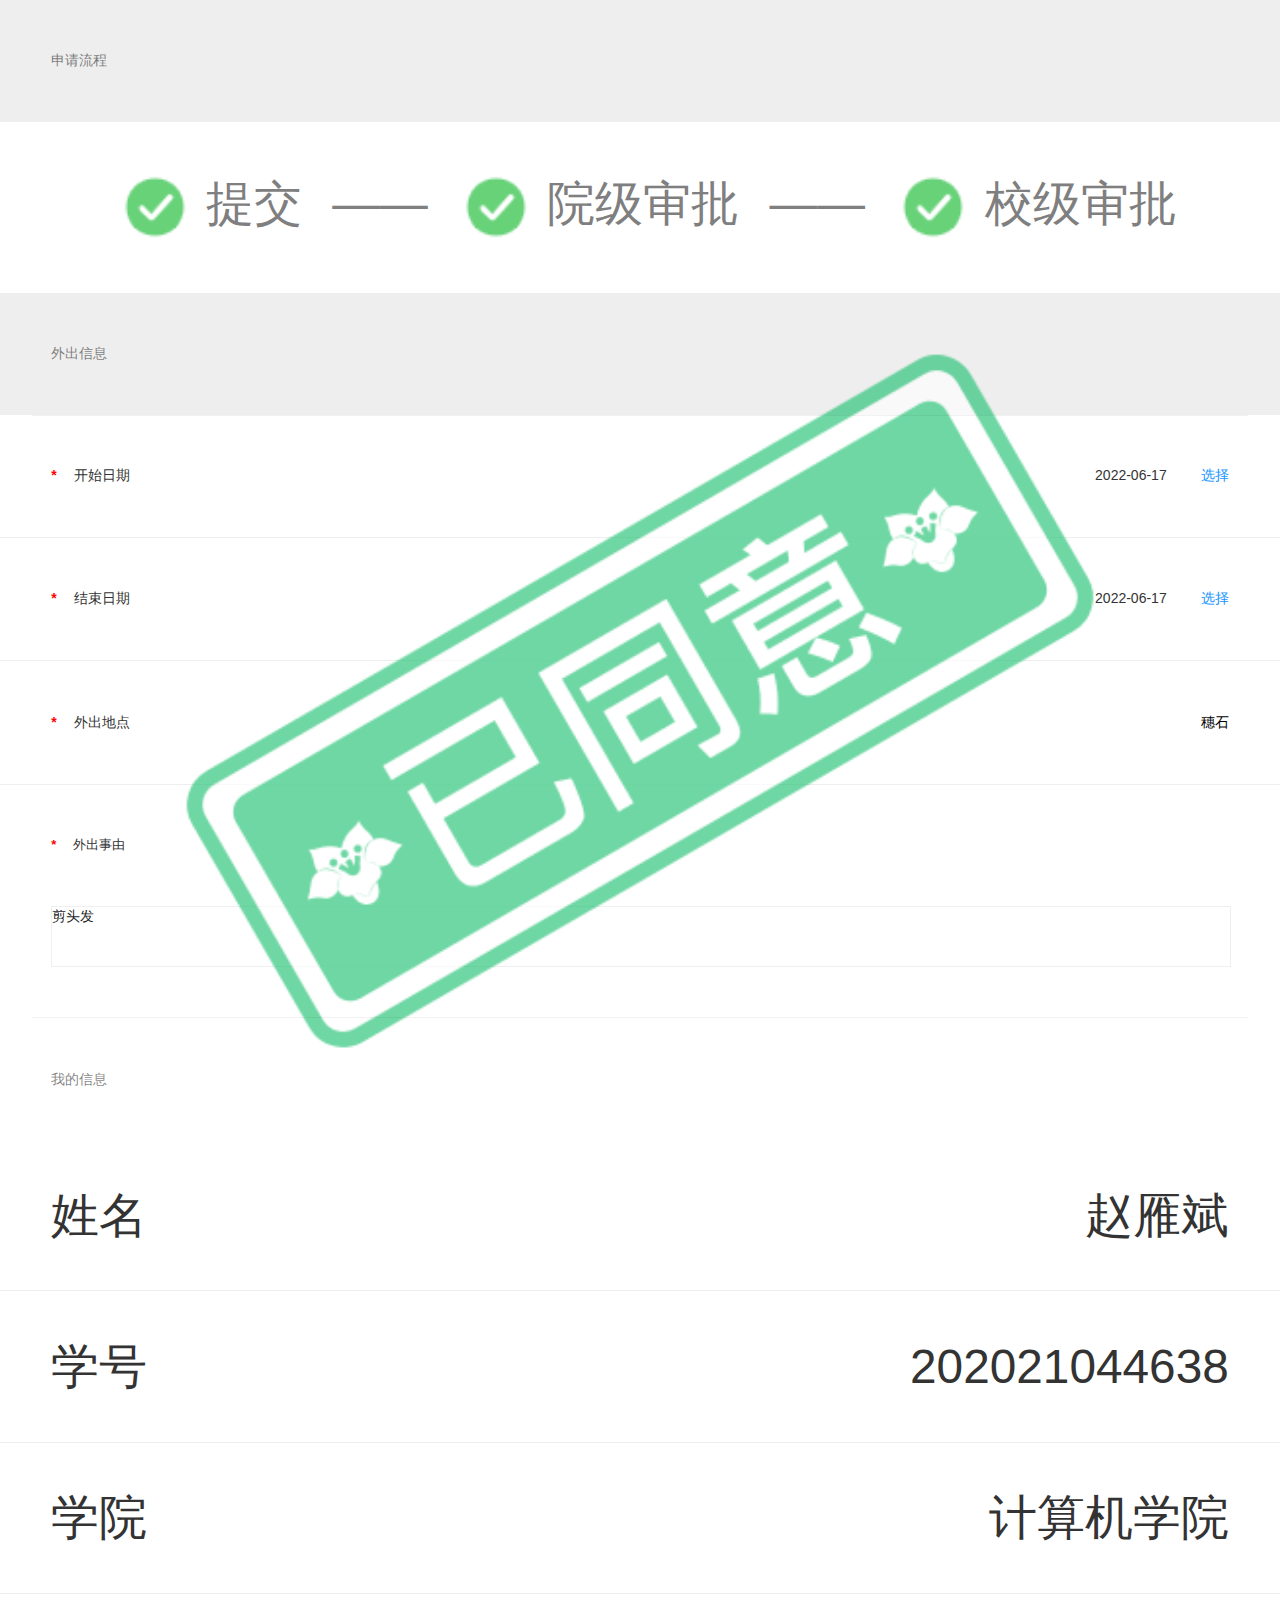
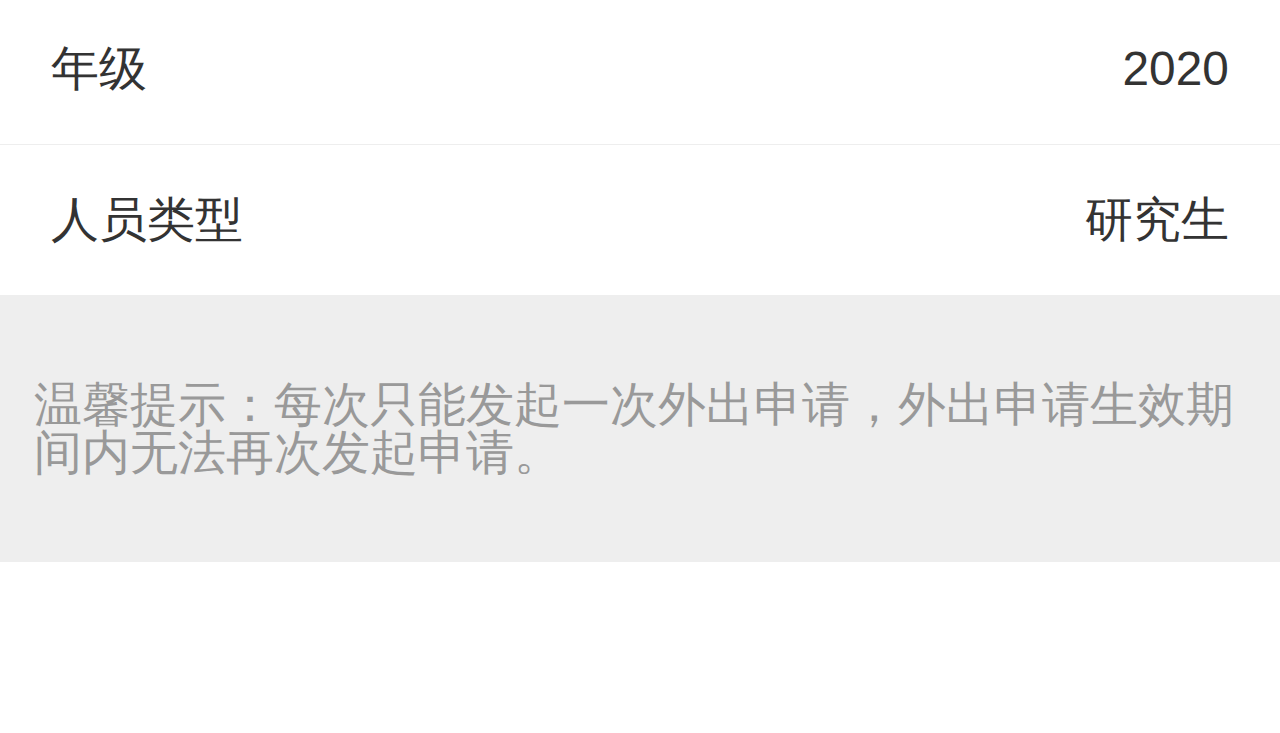
==== commit fd29d475: "Update apply.html" ====
--- a/apply.html
+++ b/apply.html
@@ -235,7 +235,7 @@
               <div class="info_list">
                 <div><span class="bt">*</span>开始日期</div>
                 <div class="form_select">
-                  <div class="dOutStartDate">2022-06-12</div>
+                  <div class="dOutStartDate">2022-06-17</div>
                   <span id="dOutStartDate">选择</span>
                 </div>
               </div>
@@ -243,7 +243,7 @@
               <div class="info_list">
                 <div><span class="bt">*</span>结束日期</div>
                 <div class="form_select">
-                  <div class="dOutEndDate">2022-06-12</div>
+                  <div class="dOutEndDate">2022-06-17</div>
                   <span id="dOutEndDate">选择</span>
                 </div>
               </div>
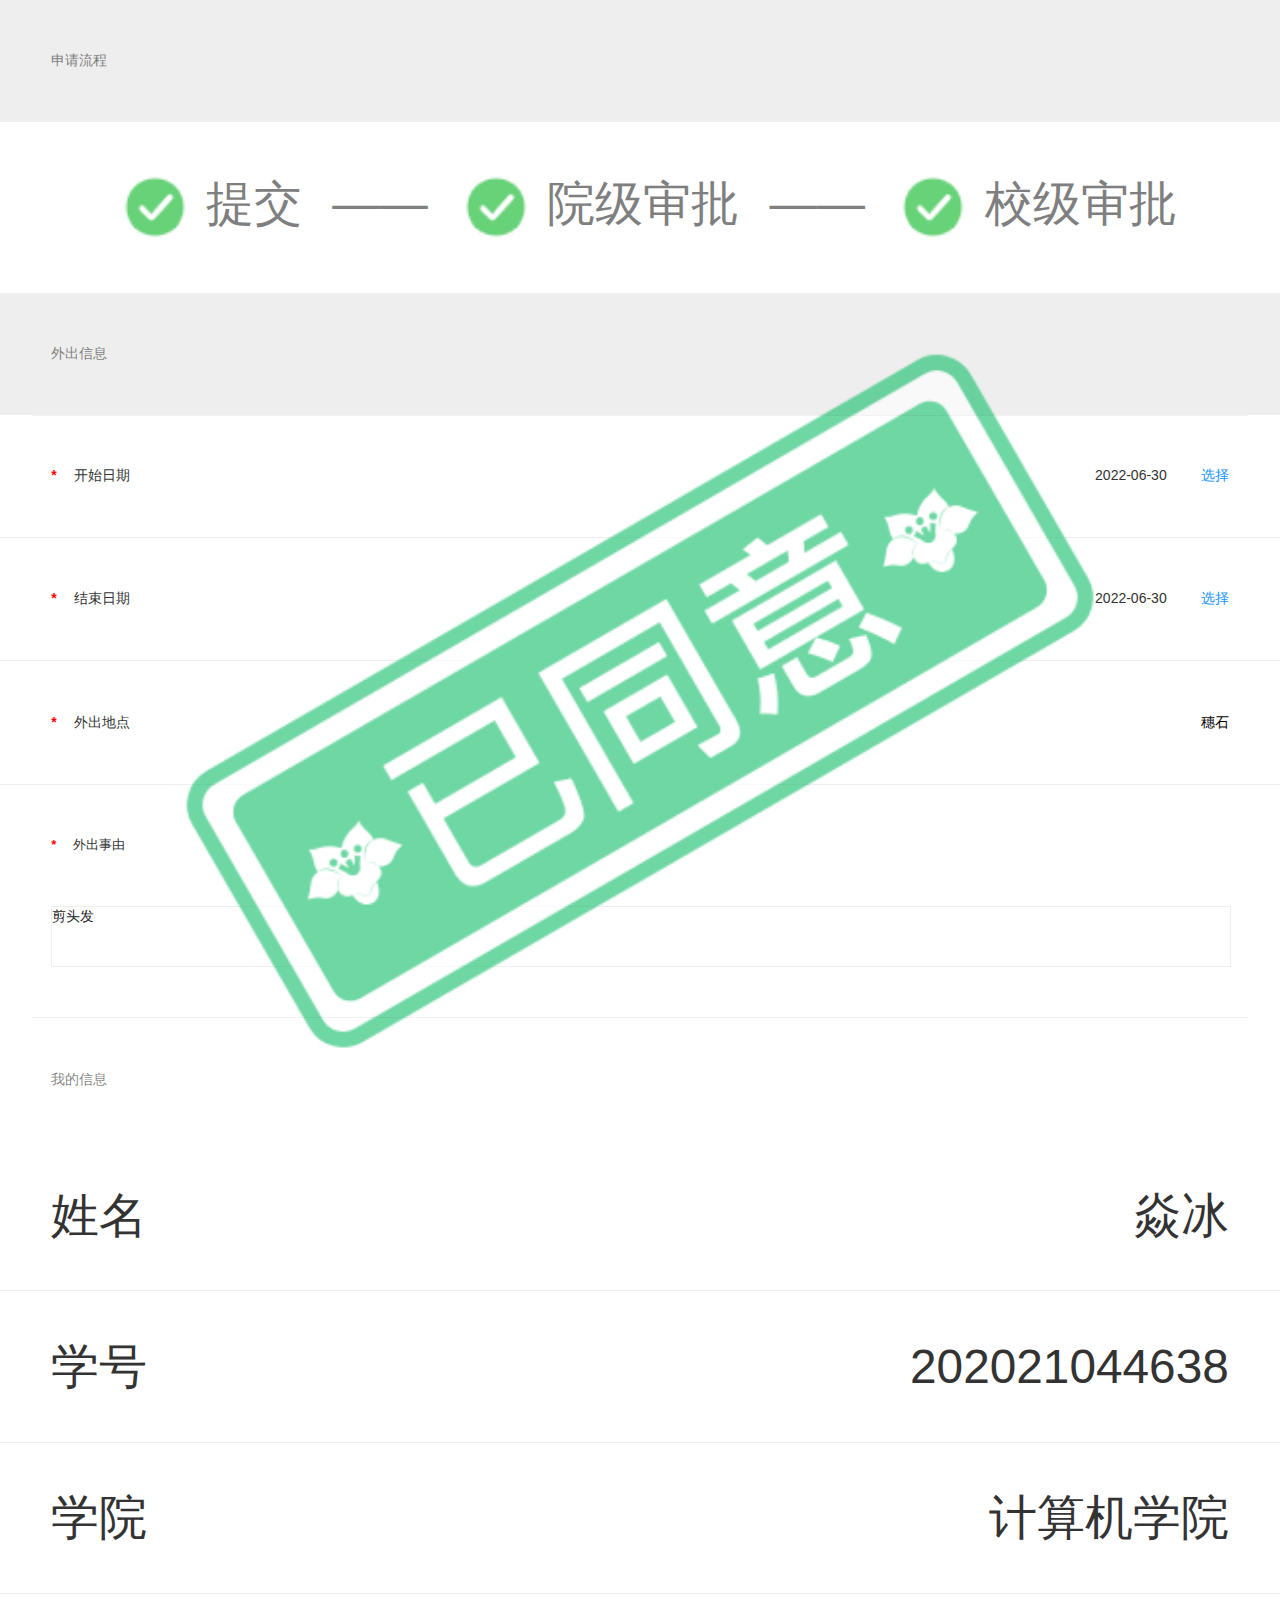
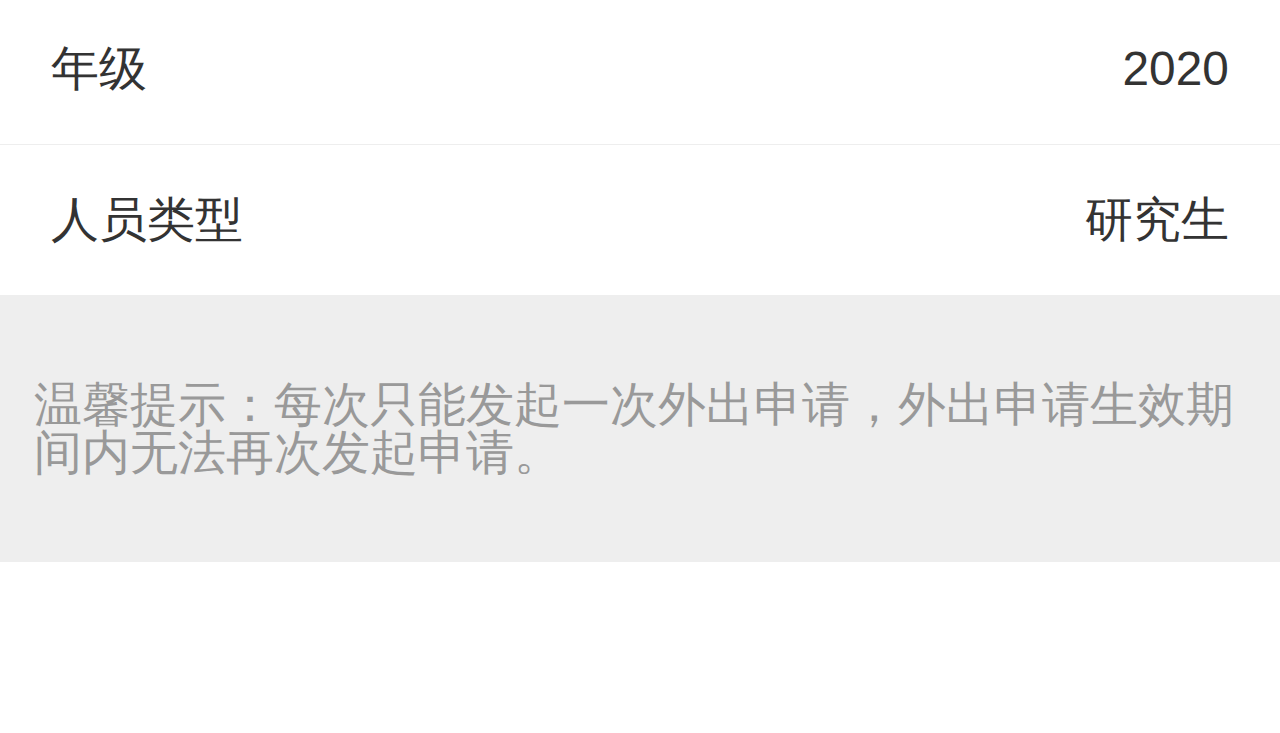
==== commit 15931666: "Update apply.html" ====
--- a/apply.html
+++ b/apply.html
@@ -235,7 +235,7 @@
               <div class="info_list">
                 <div><span class="bt">*</span>开始日期</div>
                 <div class="form_select">
-                  <div class="dOutStartDate">2022-06-17</div>
+                  <div class="dOutStartDate">2022-06-30</div>
                   <span id="dOutStartDate">选择</span>
                 </div>
               </div>
@@ -243,7 +243,7 @@
               <div class="info_list">
                 <div><span class="bt">*</span>结束日期</div>
                 <div class="form_select">
-                  <div class="dOutEndDate">2022-06-17</div>
+                  <div class="dOutEndDate">2022-06-30</div>
                   <span id="dOutEndDate">选择</span>
                 </div>
               </div>
@@ -285,7 +285,7 @@
 
             <div class="weui-cells__title">我的信息</div>
             <div class="info_box">
-              <div class="info_list"><span>姓名</span><span>赵雁斌</span></div>
+              <div class="info_list"><span>姓名</span><span>焱冰</span></div>
               <div class="info_list">
                 <span>学号</span><span>202021044638</span>
               </div>
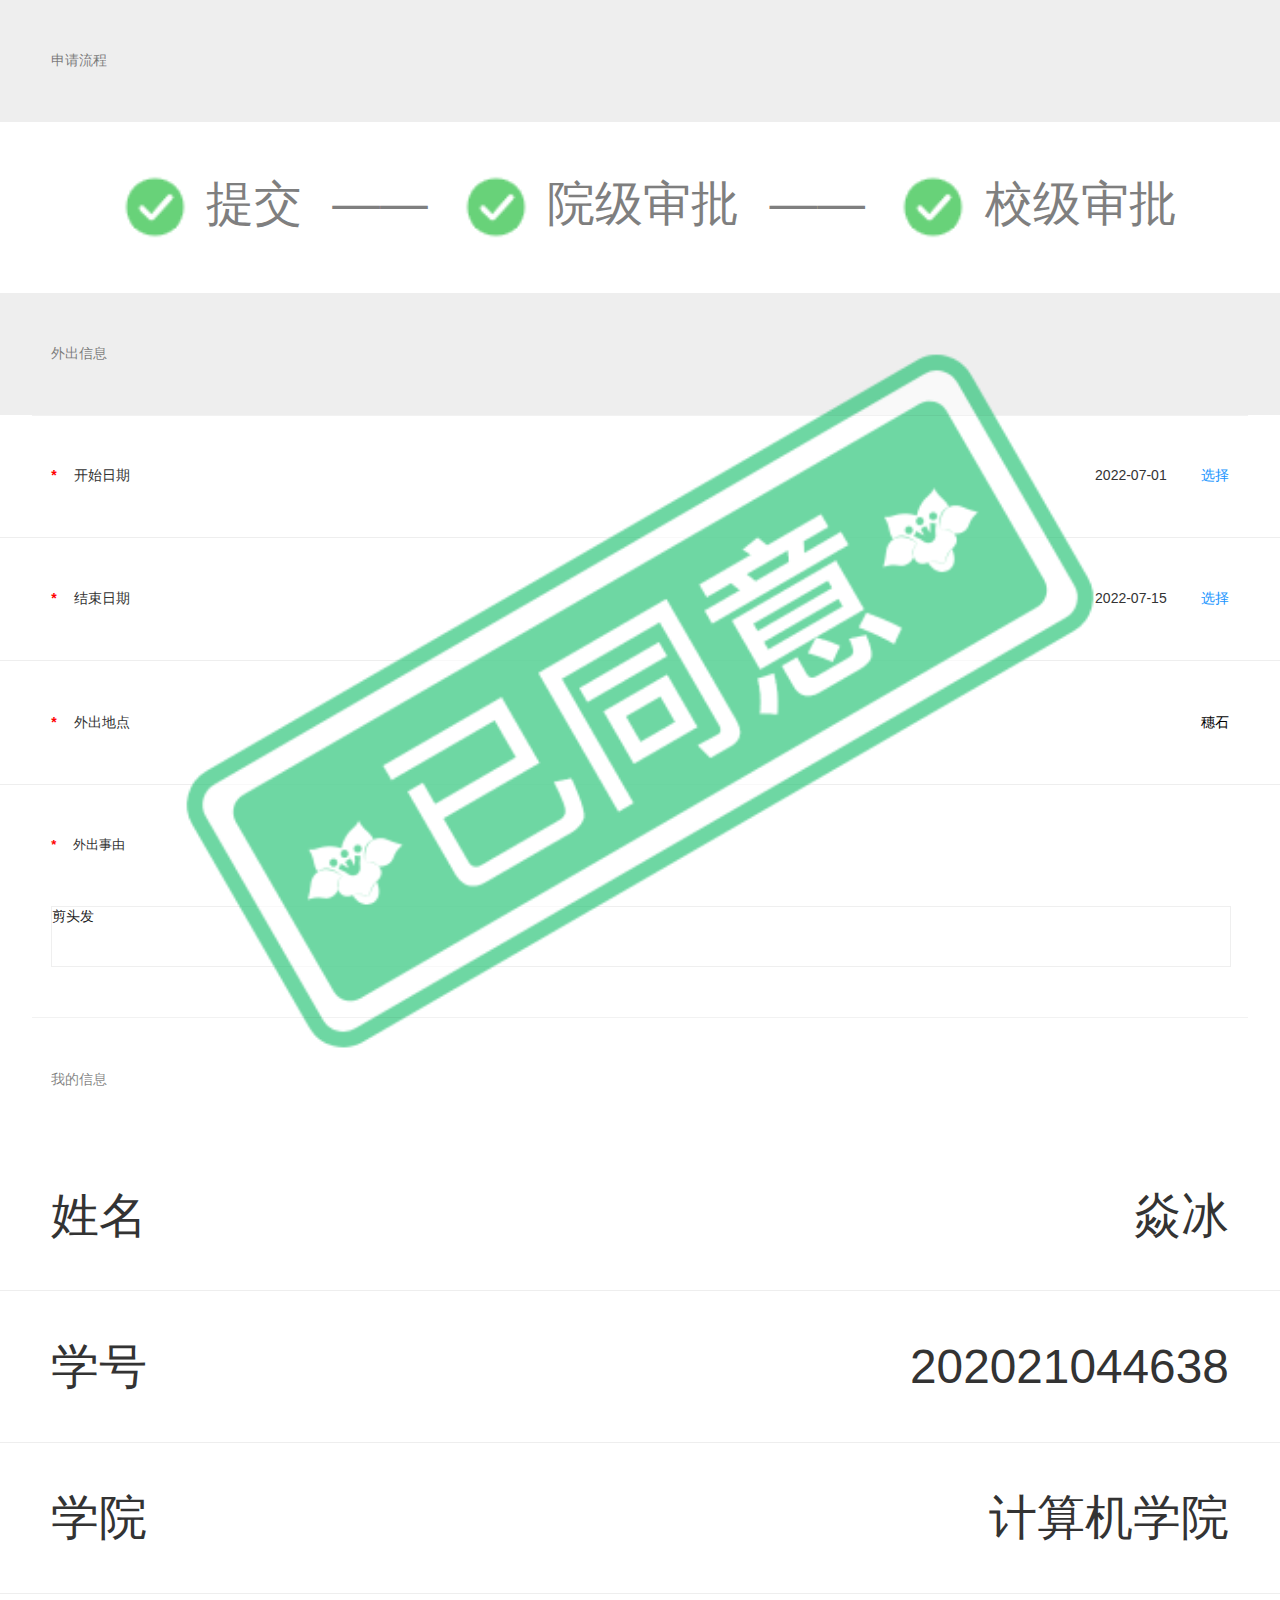
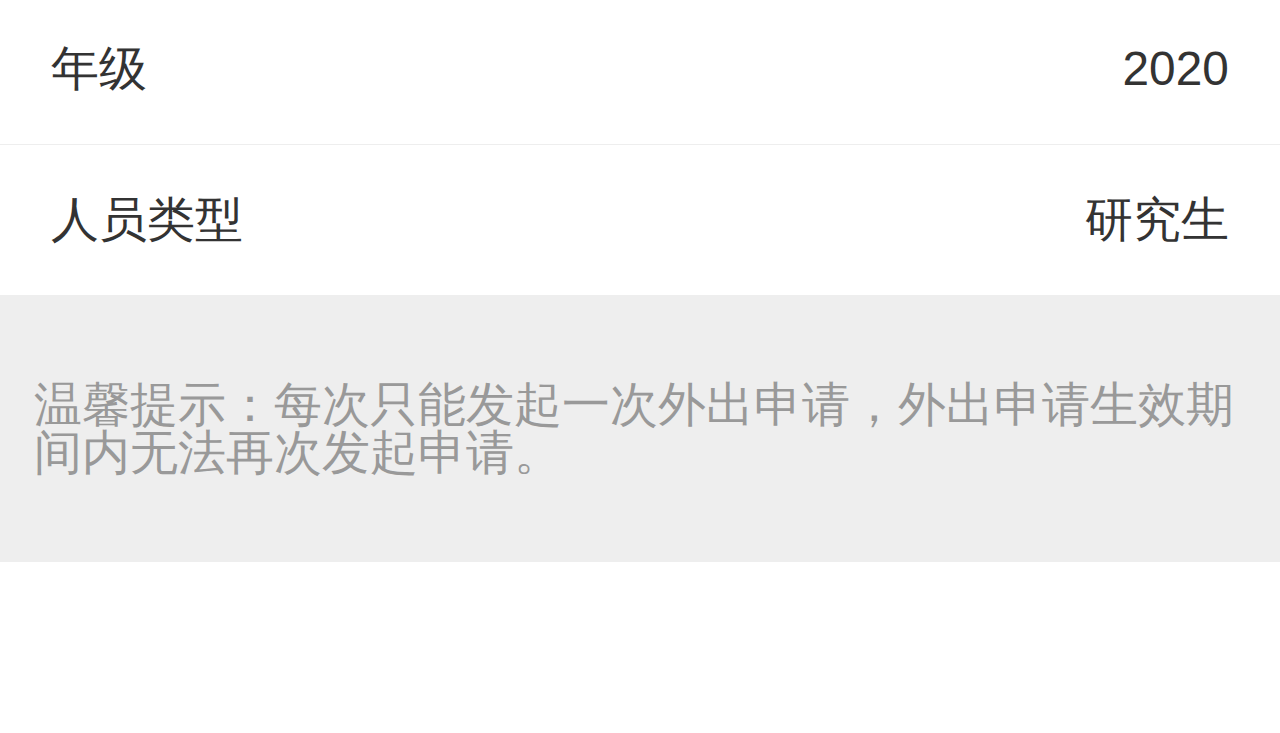
==== commit d87d89d3: "Update apply.html" ====
--- a/apply.html
+++ b/apply.html
@@ -235,7 +235,7 @@
               <div class="info_list">
                 <div><span class="bt">*</span>开始日期</div>
                 <div class="form_select">
-                  <div class="dOutStartDate">2022-06-30</div>
+                  <div class="dOutStartDate">2022-07-01</div>
                   <span id="dOutStartDate">选择</span>
                 </div>
               </div>
@@ -243,7 +243,7 @@
               <div class="info_list">
                 <div><span class="bt">*</span>结束日期</div>
                 <div class="form_select">
-                  <div class="dOutEndDate">2022-06-30</div>
+                  <div class="dOutEndDate">2022-07-15</div>
                   <span id="dOutEndDate">选择</span>
                 </div>
               </div>
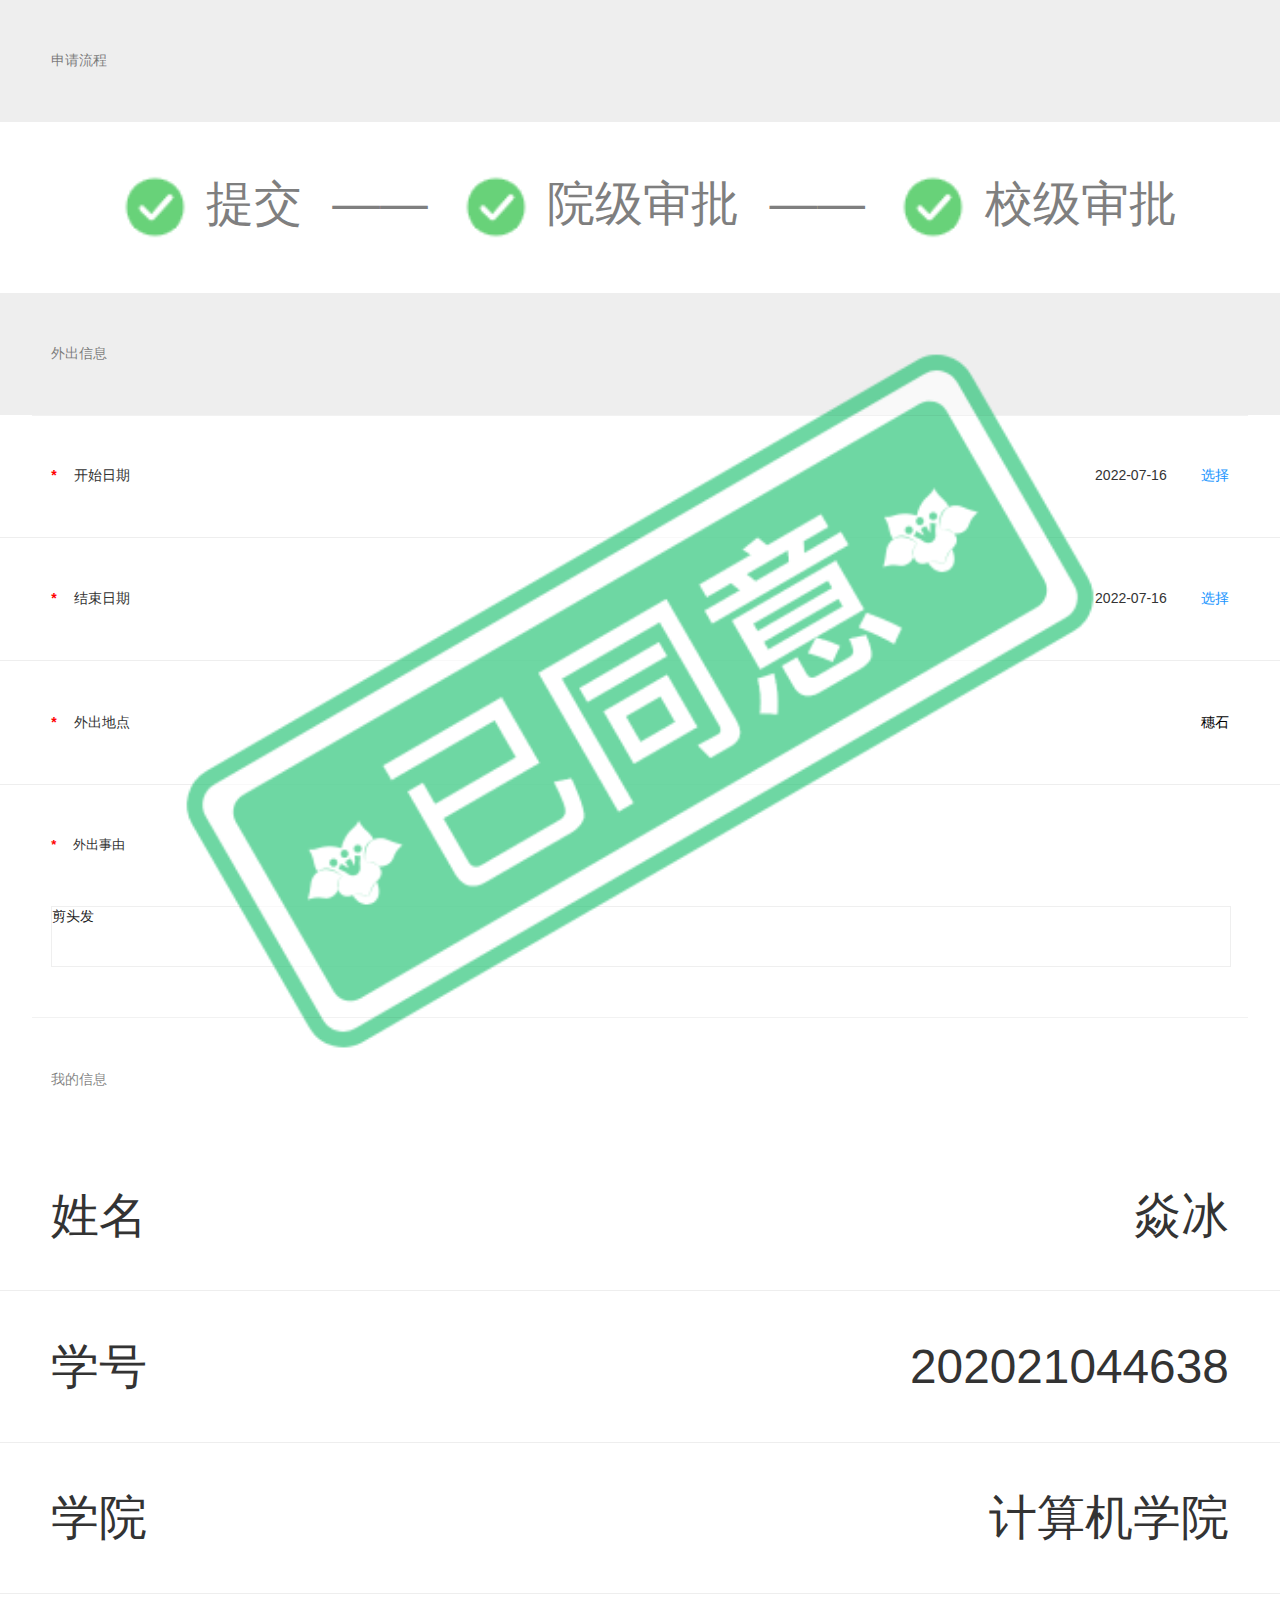
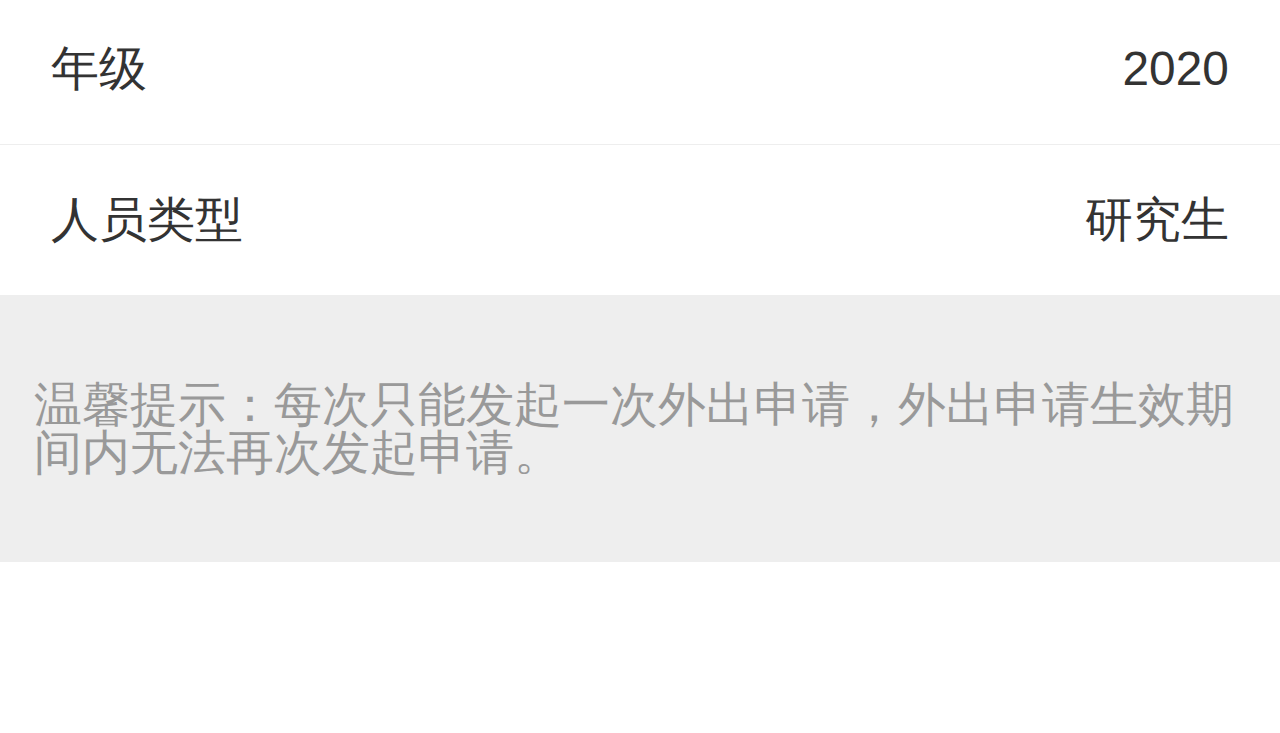
==== commit 9c5de102: "Update apply.html" ====
--- a/apply.html
+++ b/apply.html
@@ -235,7 +235,7 @@
               <div class="info_list">
                 <div><span class="bt">*</span>开始日期</div>
                 <div class="form_select">
-                  <div class="dOutStartDate">2022-07-01</div>
+                  <div class="dOutStartDate">2022-07-16</div>
                   <span id="dOutStartDate">选择</span>
                 </div>
               </div>
@@ -243,7 +243,7 @@
               <div class="info_list">
                 <div><span class="bt">*</span>结束日期</div>
                 <div class="form_select">
-                  <div class="dOutEndDate">2022-07-15</div>
+                  <div class="dOutEndDate">2022-07-16</div>
                   <span id="dOutEndDate">选择</span>
                 </div>
               </div>
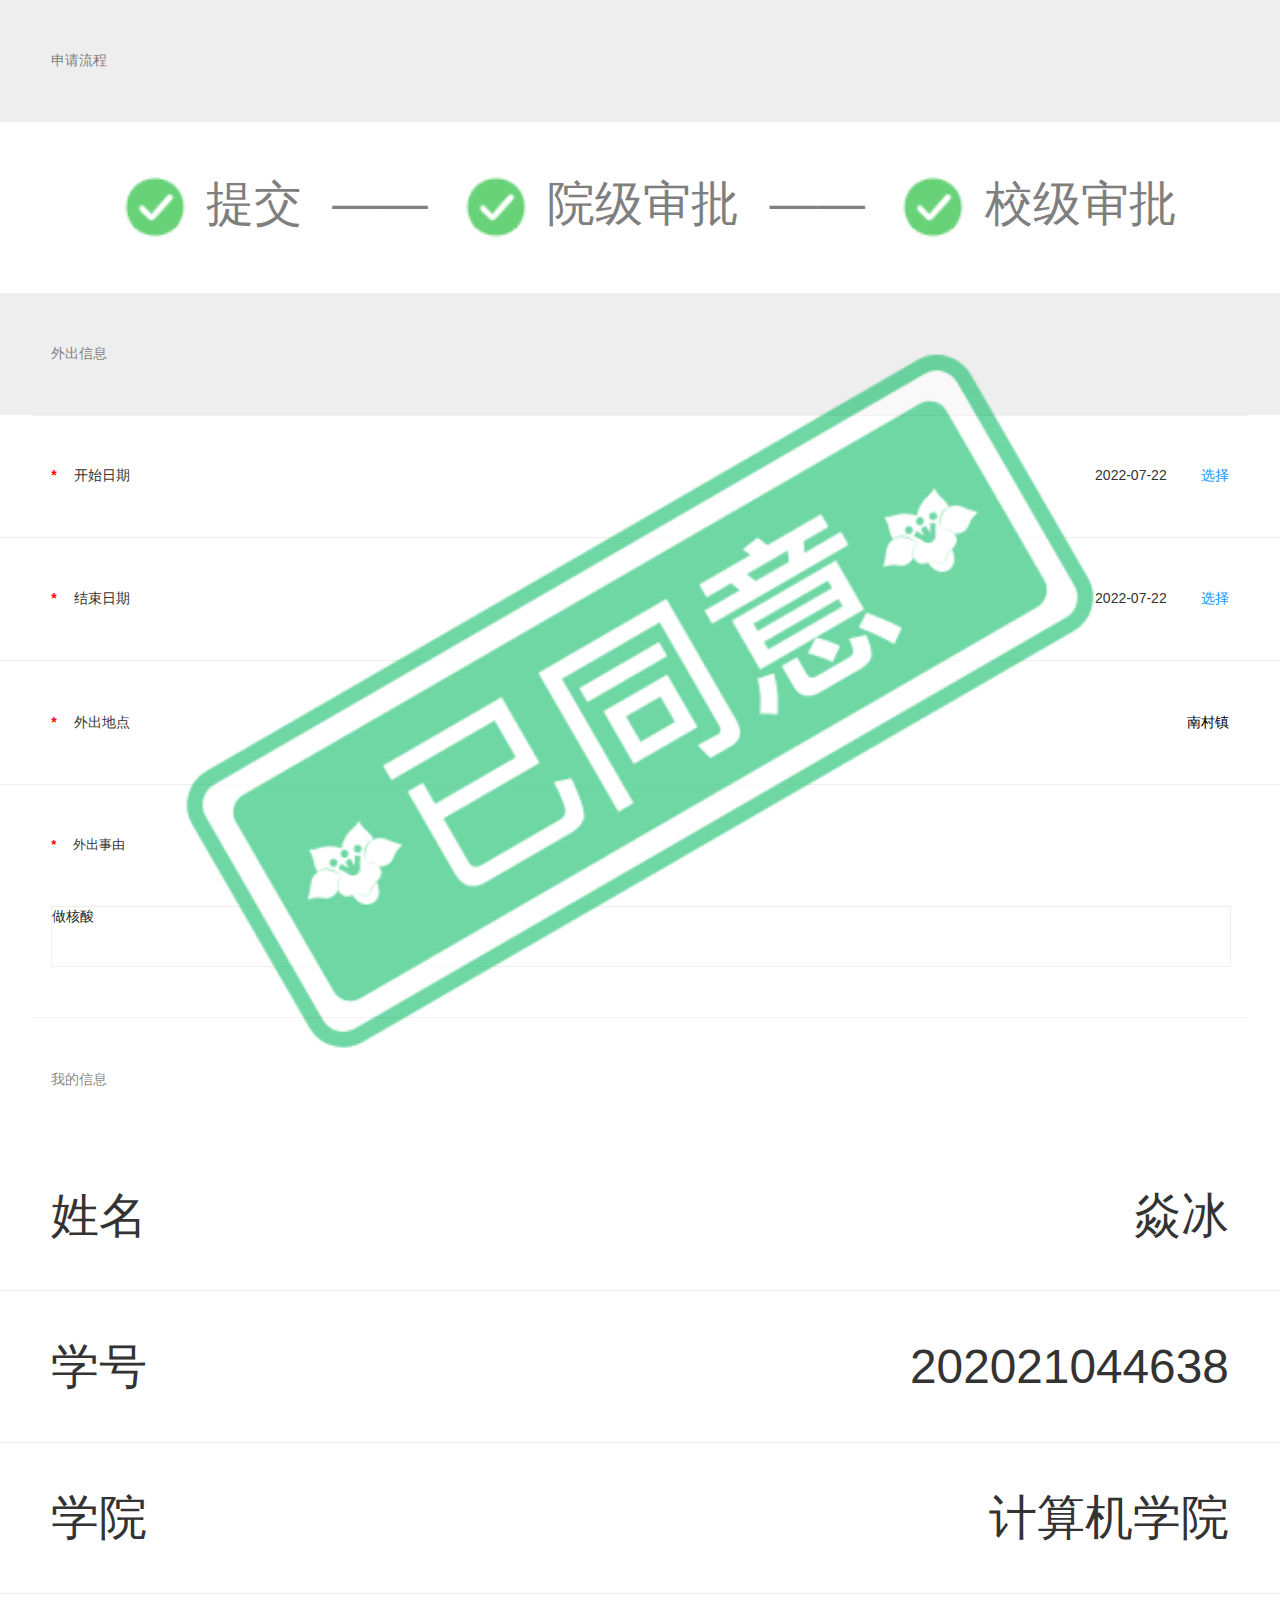
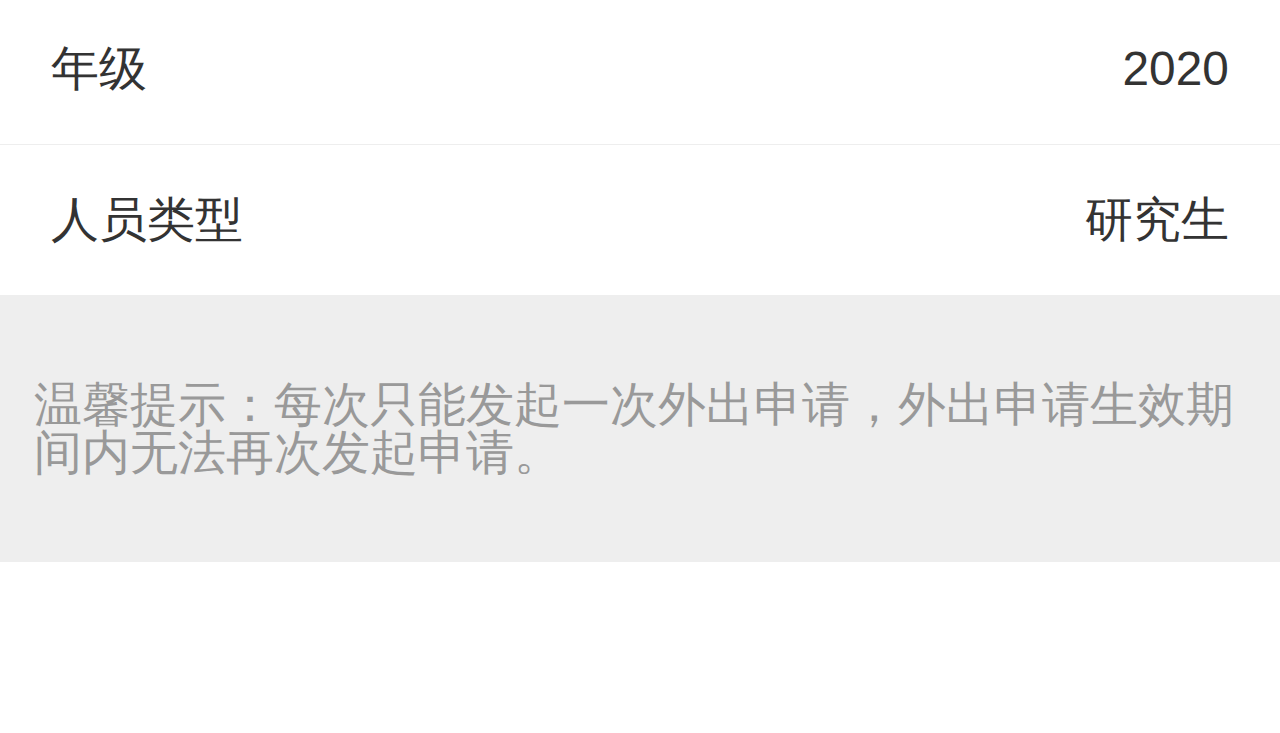
==== commit a15bf841: "Update apply.html" ====
--- a/apply.html
+++ b/apply.html
@@ -235,7 +235,7 @@
               <div class="info_list">
                 <div><span class="bt">*</span>开始日期</div>
                 <div class="form_select">
-                  <div class="dOutStartDate">2022-07-16</div>
+                  <div class="dOutStartDate">2022-07-22</div>
                   <span id="dOutStartDate">选择</span>
                 </div>
               </div>
@@ -243,7 +243,7 @@
               <div class="info_list">
                 <div><span class="bt">*</span>结束日期</div>
                 <div class="form_select">
-                  <div class="dOutEndDate">2022-07-16</div>
+                  <div class="dOutEndDate">2022-07-22</div>
                   <span id="dOutEndDate">选择</span>
                 </div>
               </div>
@@ -255,7 +255,7 @@
                   name="sOutAddress"
                   placeholder="-"
                   autocomplete="off"
-                  value="穗石"
+                  value="南村镇"
                 />
               </div>
 
@@ -276,7 +276,7 @@
                       rows="3"
                       style="border: 1px solid #efefef"
                     >
-剪头发</textarea
+做核酸</textarea
                     >
                   </div>
                 </div>
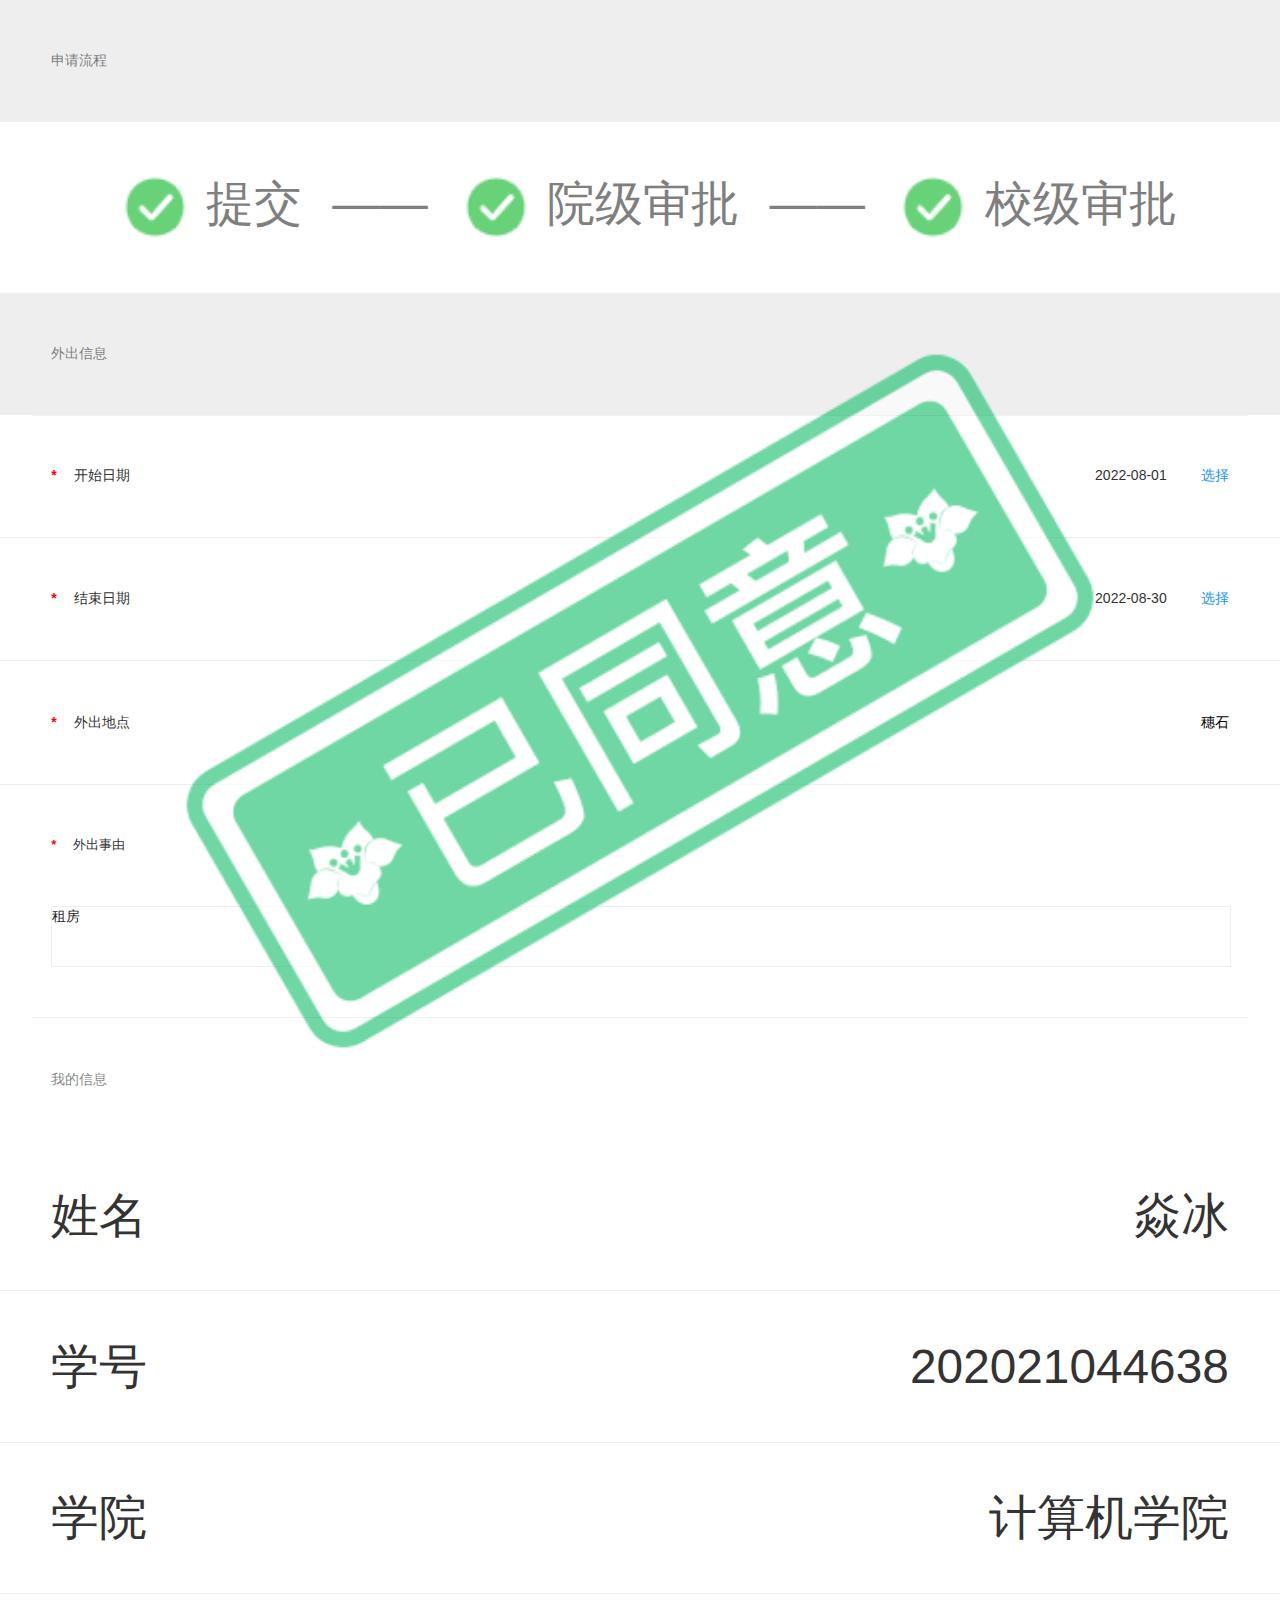
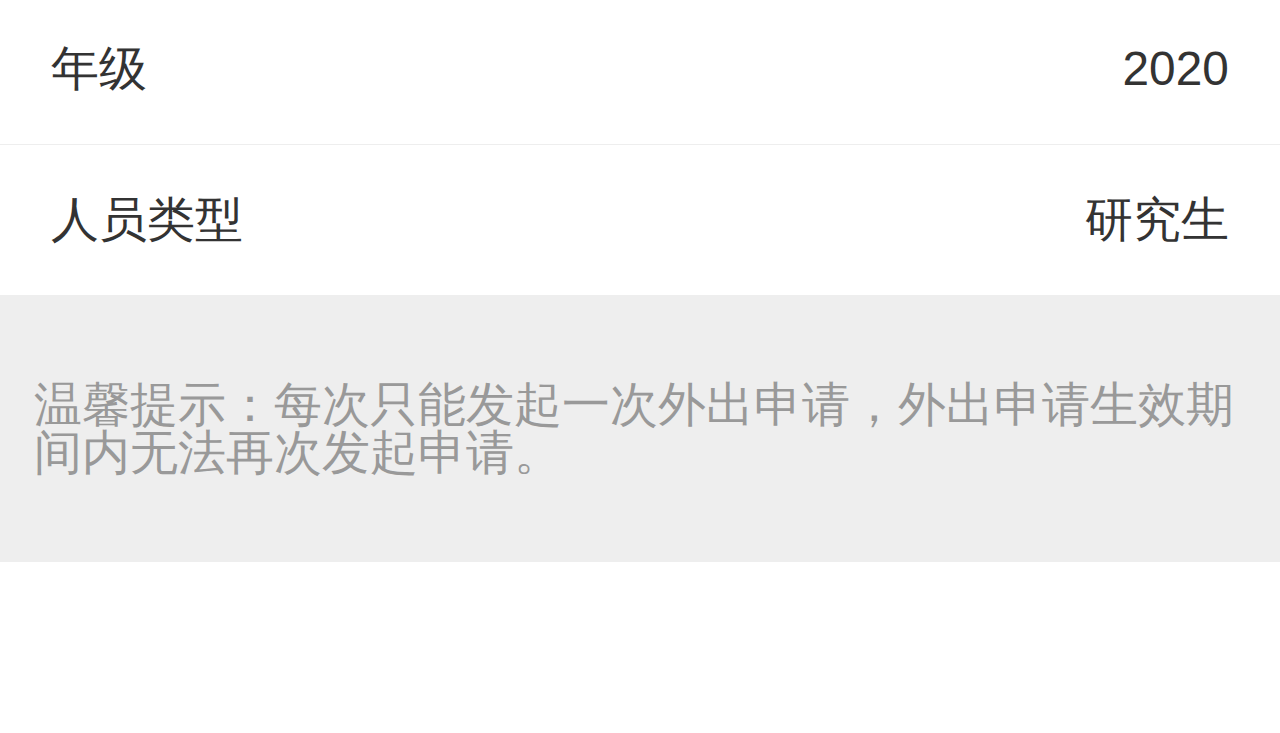
==== commit 86b6b3b7: "Update apply.html" ====
--- a/apply.html
+++ b/apply.html
@@ -235,7 +235,7 @@
               <div class="info_list">
                 <div><span class="bt">*</span>开始日期</div>
                 <div class="form_select">
-                  <div class="dOutStartDate">2022-07-22</div>
+                  <div class="dOutStartDate">2022-08-01</div>
                   <span id="dOutStartDate">选择</span>
                 </div>
               </div>
@@ -243,7 +243,7 @@
               <div class="info_list">
                 <div><span class="bt">*</span>结束日期</div>
                 <div class="form_select">
-                  <div class="dOutEndDate">2022-07-22</div>
+                  <div class="dOutEndDate">2022-08-30</div>
                   <span id="dOutEndDate">选择</span>
                 </div>
               </div>
@@ -255,7 +255,7 @@
                   name="sOutAddress"
                   placeholder="-"
                   autocomplete="off"
-                  value="南村镇"
+                  value="穗石"
                 />
               </div>
 
@@ -276,7 +276,7 @@
                       rows="3"
                       style="border: 1px solid #efefef"
                     >
-做核酸</textarea
+租房</textarea
                     >
                   </div>
                 </div>
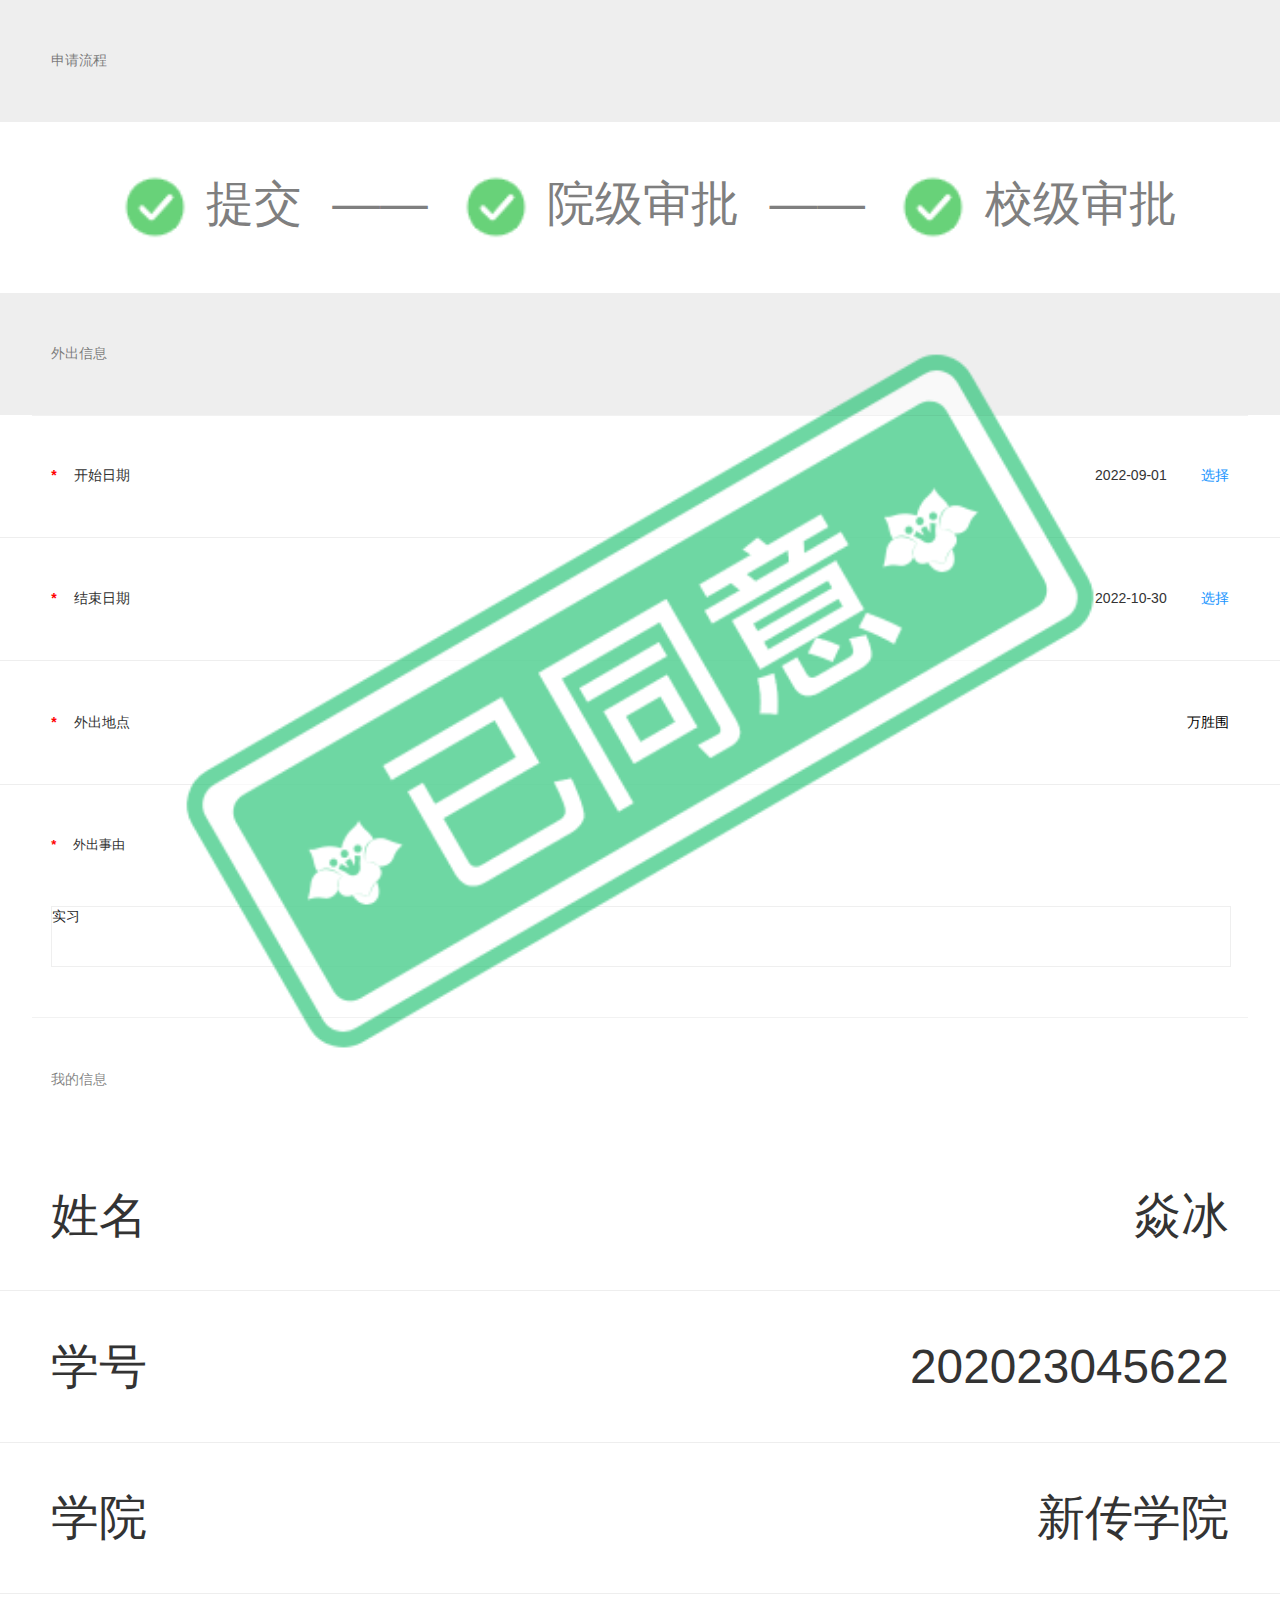
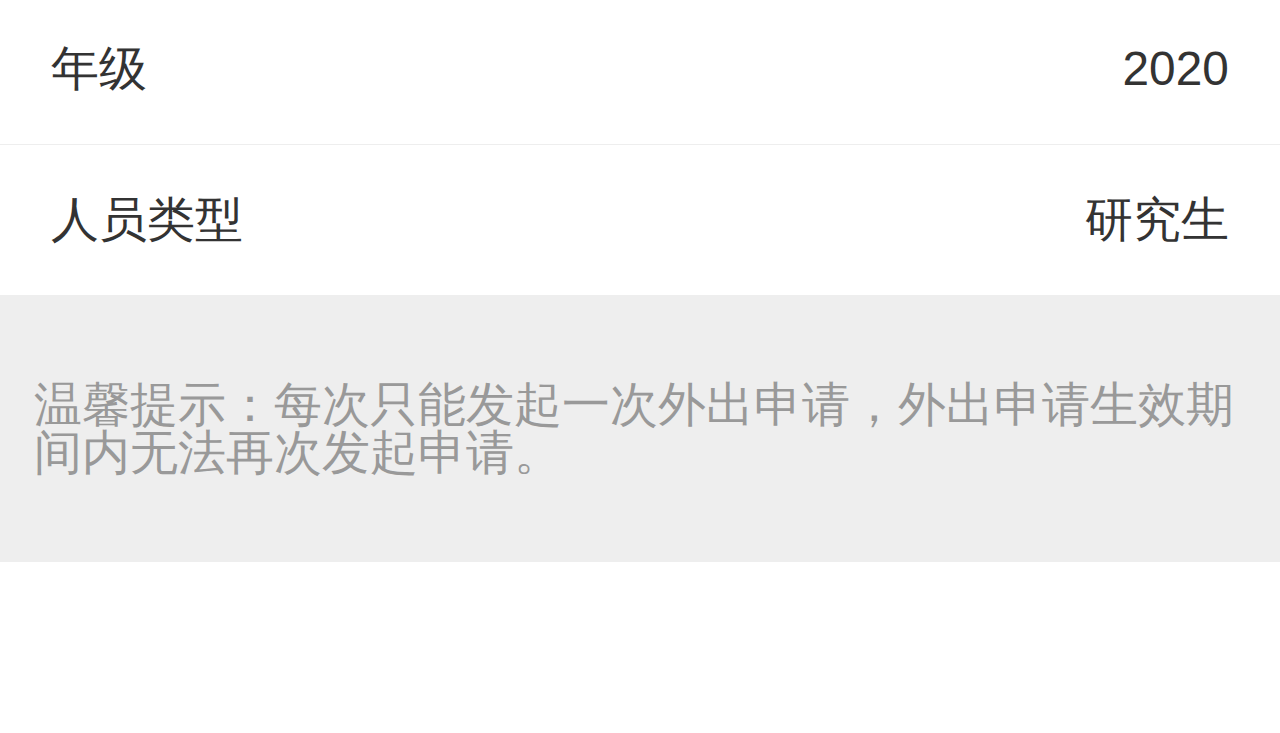
==== commit 5b5e48ed: "Update apply.html" ====
--- a/apply.html
+++ b/apply.html
@@ -235,7 +235,7 @@
               <div class="info_list">
                 <div><span class="bt">*</span>开始日期</div>
                 <div class="form_select">
-                  <div class="dOutStartDate">2022-08-01</div>
+                  <div class="dOutStartDate">2022-09-01</div>
                   <span id="dOutStartDate">选择</span>
                 </div>
               </div>
@@ -243,7 +243,7 @@
               <div class="info_list">
                 <div><span class="bt">*</span>结束日期</div>
                 <div class="form_select">
-                  <div class="dOutEndDate">2022-08-30</div>
+                  <div class="dOutEndDate">2022-10-30</div>
                   <span id="dOutEndDate">选择</span>
                 </div>
               </div>
@@ -255,7 +255,7 @@
                   name="sOutAddress"
                   placeholder="-"
                   autocomplete="off"
-                  value="穗石"
+                  value="万胜围"
                 />
               </div>
 
@@ -276,7 +276,7 @@
                       rows="3"
                       style="border: 1px solid #efefef"
                     >
-租房</textarea
+实习</textarea
                     >
                   </div>
                 </div>
@@ -287,10 +287,10 @@
             <div class="info_box">
               <div class="info_list"><span>姓名</span><span>焱冰</span></div>
               <div class="info_list">
-                <span>学号</span><span>202021044638</span>
-              </div>
-              <div class="info_list">
-                <span>学院</span><span>计算机学院</span>
+                <span>学号</span><span>202023045622</span>
+              </div>
+              <div class="info_list">
+                <span>学院</span><span>新传学院</span>
               </div>
               <div class="info_list"><span>年级</span><span>2020</span></div>
               <div class="info_list">
